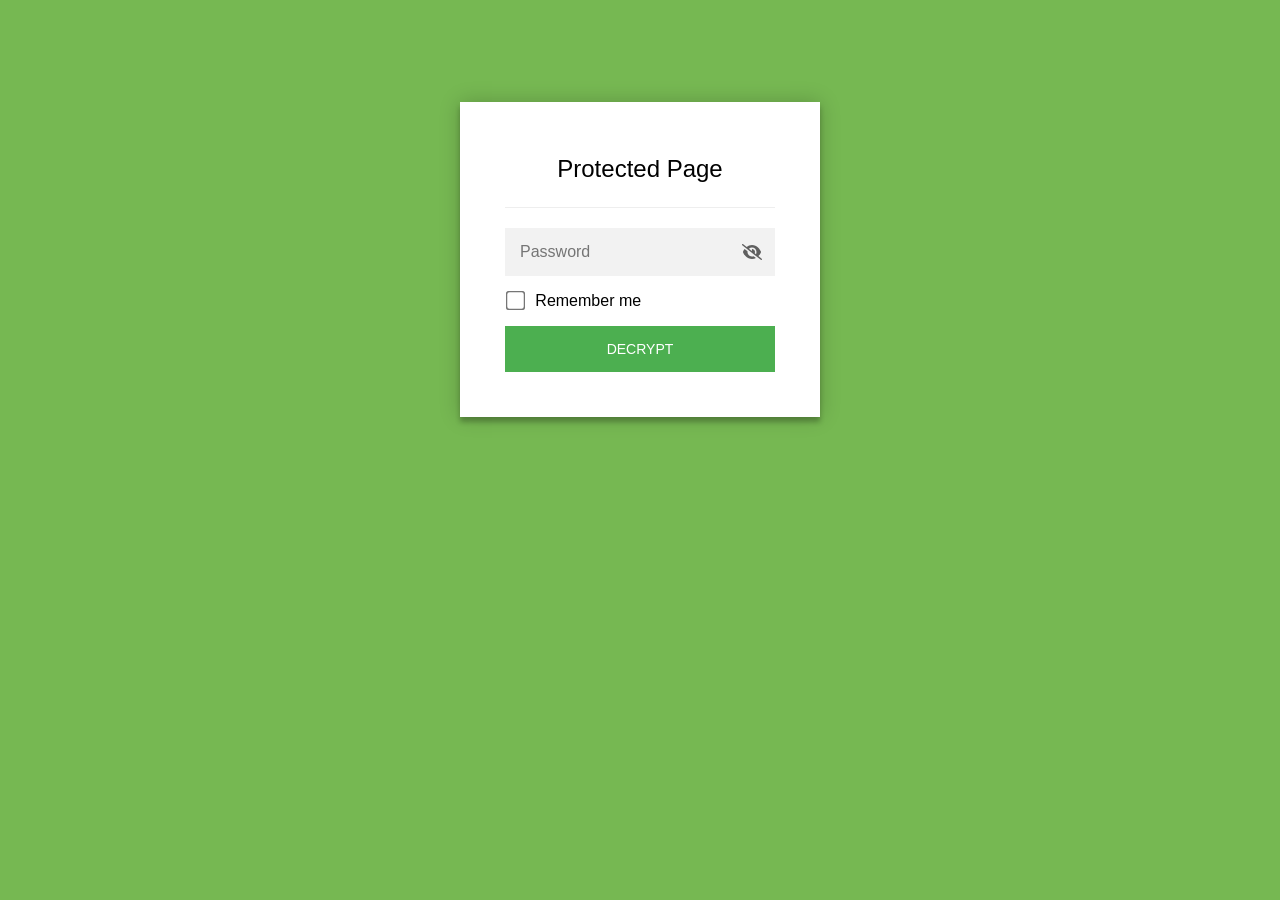
==== index.html @ beb05b7d "Encrypted AER intake dashboard preview (StatiCrypt) Co-Authored-By: Claude Opus 4.8 <noreply@anthrop" ====
<!DOCTYPE html>
<html class="staticrypt-html">
    <head>
        <meta charset="utf-8" />
        <title>Protected Page</title>
        <meta name="viewport" content="width=device-width, initial-scale=1" />

        <!-- do not cache this page -->
        <meta http-equiv="cache-control" content="max-age=0" />
        <meta http-equiv="cache-control" content="no-cache" />
        <meta http-equiv="expires" content="0" />
        <meta http-equiv="expires" content="Tue, 01 Jan 1980 1:00:00 GMT" />
        <meta http-equiv="pragma" content="no-cache" />

        <style>
            .staticrypt-hr {
                margin-top: 20px;
                margin-bottom: 20px;
                border: 0;
                border-top: 1px solid #eee;
            }

            .staticrypt-page {
                width: 360px;
                padding: 8% 0 0;
                margin: auto;
                box-sizing: border-box;
            }

            .staticrypt-form {
                position: relative;
                z-index: 1;
                background: #ffffff;
                max-width: 360px;
                margin: 0 auto 100px;
                padding: 45px;
                text-align: center;
                box-shadow: 0 0 20px 0 rgba(0, 0, 0, 0.2), 0 5px 5px 0 rgba(0, 0, 0, 0.24);
            }

            .staticrypt-form input[type="password"],
            input[type="text"] {
                background: inherit;
                border: 0;
                box-sizing: border-box; /* This ensures padding is included in the total width */
                font-size: 14px;
                outline: 0;
                padding: 15px 30px 15px 15px; /* Adjust the padding to ensure there is space for the icon */
                width: 100%;
            }

            .staticrypt-password-container {
                position: relative;
                outline: 0;
                background: #f2f2f2;
                width: 100%;
                border: 0;
                margin: 0 0 15px;
                box-sizing: border-box;
            }

            .staticrypt-toggle-password-visibility {
                cursor: pointer;
                height: 20px;
                opacity: 60%;
                padding: 13px;
                position: absolute;
                right: 0;
                top: 50%;
                transform: translateY(-50%);
                width: 20px;
            }

            .staticrypt-form .staticrypt-decrypt-button {
                text-transform: uppercase;
                outline: 0;
                background: #4CAF50;
                width: 100%;
                border: 0;
                padding: 15px;
                color: #ffffff;
                font-size: 14px;
                cursor: pointer;
            }

            .staticrypt-form .staticrypt-decrypt-button:hover,
            .staticrypt-form .staticrypt-decrypt-button:active,
            .staticrypt-form .staticrypt-decrypt-button:focus {
                background: #4CAF50;
                filter: brightness(92%);
            }

            .staticrypt-html {
                height: 100%;
            }

            .staticrypt-body {
                height: 100%;
                margin: 0;
            }

            .staticrypt-content {
                height: 100%;
                margin-bottom: 1em;
                background: #76B852;
                font-family: "Arial", sans-serif;
                -webkit-font-smoothing: antialiased;
                -moz-osx-font-smoothing: grayscale;
            }

            .staticrypt-instructions {
                margin-top: -1em;
                margin-bottom: 1em;
            }

            .staticrypt-title {
                font-size: 1.5em;
            }

            label.staticrypt-remember {
                display: flex;
                align-items: center;
                margin-bottom: 1em;
            }

            .staticrypt-remember input[type="checkbox"] {
                transform: scale(1.5);
                margin-right: 1em;
            }

            .hidden {
                display: none !important;
            }

            .staticrypt-spinner-container {
                height: 100%;
                display: flex;
                align-items: center;
                justify-content: center;
            }

            .staticrypt-spinner {
                display: inline-block;
                width: 2rem;
                height: 2rem;
                vertical-align: text-bottom;
                border: 0.25em solid gray;
                border-right-color: transparent;
                border-radius: 50%;
                -webkit-animation: spinner-border 0.75s linear infinite;
                animation: spinner-border 0.75s linear infinite;
                animation-duration: 0.75s;
                animation-timing-function: linear;
                animation-delay: 0s;
                animation-iteration-count: infinite;
                animation-direction: normal;
                animation-fill-mode: none;
                animation-play-state: running;
                animation-name: spinner-border;
            }

            @keyframes spinner-border {
                100% {
                    transform: rotate(360deg);
                }
            }

            @media screen and (-webkit-min-device-pixel-ratio: 0) {
                .staticrypt-form input[type="password"],
                input[type="text"] {
                    font-size: 16px;
                }
            }
        </style>
    </head>

    <body class="staticrypt-body">
        <div id="staticrypt_loading" class="staticrypt-spinner-container">
            <div class="staticrypt-spinner"></div>
        </div>

        <div id="staticrypt_content" class="staticrypt-content hidden">
            <div class="staticrypt-page">
                <div class="staticrypt-form">
                    <div class="staticrypt-instructions">
                        <p class="staticrypt-title">Protected Page</p>
                        <p></p>
                    </div>

                    <hr class="staticrypt-hr" />

                    <form id="staticrypt-form" action="#" method="post">
                        <div class="staticrypt-password-container">
                            <input
                                id="staticrypt-password"
                                type="password"
                                name="password"
                                placeholder="Password"
                                autofocus
                            />

                            <img
                                class="staticrypt-toggle-password-visibility"
                                alt="Show password"
                                title="Show password"
                                src="[data-uri]"
                            />
                        </div>

                        <label id="staticrypt-remember-label" class="staticrypt-remember hidden">
                            <input id="staticrypt-remember" type="checkbox" name="remember" />
                            Remember me
                        </label>

                        <input type="submit" class="staticrypt-decrypt-button" value="DECRYPT" />
                    </form>
                </div>
            </div>
        </div>

        <script>
            // these variables will be filled when generating the file - the template format is 'variable_name'
            const staticryptInitiator = ((function(){
  const exports = {};
  const cryptoEngine = ((function(){
  const exports = {};
  const { subtle } = crypto;

const IV_BITS = 16 * 8;
const HEX_BITS = 4;
const ENCRYPTION_ALGO = "AES-CBC";

/**
 * Translates between utf8 encoded hexadecimal strings
 * and Uint8Array bytes.
 */
const HexEncoder = {
    /**
     * hex string -> bytes
     * @param {string} hexString
     * @returns {Uint8Array}
     */
    parse: function (hexString) {
        if (hexString.length % 2 !== 0) throw "Invalid hexString";
        const arrayBuffer = new Uint8Array(hexString.length / 2);

        for (let i = 0; i < hexString.length; i += 2) {
            const byteValue = parseInt(hexString.substring(i, i + 2), 16);
            if (isNaN(byteValue)) {
                throw "Invalid hexString";
            }
            arrayBuffer[i / 2] = byteValue;
        }
        return arrayBuffer;
    },

    /**
     * bytes -> hex string
     * @param {Uint8Array} bytes
     * @returns {string}
     */
    stringify: function (bytes) {
        const hexBytes = [];

        for (let i = 0; i < bytes.length; ++i) {
            let byteString = bytes[i].toString(16);
            if (byteString.length < 2) {
                byteString = "0" + byteString;
            }
            hexBytes.push(byteString);
        }
        return hexBytes.join("");
    },
};

/**
 * Translates between utf8 strings and Uint8Array bytes.
 */
const UTF8Encoder = {
    parse: function (str) {
        return new TextEncoder().encode(str);
    },

    stringify: function (bytes) {
        return new TextDecoder().decode(bytes);
    },
};

/**
 * Salt and encrypt a msg with a password.
 */
async function encrypt(msg, hashedPassword) {
    // Must be 16 bytes, unpredictable, and preferably cryptographically random. However, it need not be secret.
    // https://developer.mozilla.org/en-US/docs/Web/API/SubtleCrypto/encrypt#parameters
    const iv = crypto.getRandomValues(new Uint8Array(IV_BITS / 8));

    const key = await subtle.importKey("raw", HexEncoder.parse(hashedPassword), ENCRYPTION_ALGO, false, ["encrypt"]);

    const encrypted = await subtle.encrypt(
        {
            name: ENCRYPTION_ALGO,
            iv: iv,
        },
        key,
        UTF8Encoder.parse(msg)
    );

    // iv will be 32 hex characters, we prepend it to the ciphertext for use in decryption
    return HexEncoder.stringify(iv) + HexEncoder.stringify(new Uint8Array(encrypted));
}
exports.encrypt = encrypt;

/**
 * Decrypt a salted msg using a password.
 *
 * @param {string} encryptedMsg
 * @param {string} hashedPassword
 * @returns {Promise<string>}
 */
async function decrypt(encryptedMsg, hashedPassword) {
    const ivLength = IV_BITS / HEX_BITS;
    const iv = HexEncoder.parse(encryptedMsg.substring(0, ivLength));
    const encrypted = encryptedMsg.substring(ivLength);

    const key = await subtle.importKey("raw", HexEncoder.parse(hashedPassword), ENCRYPTION_ALGO, false, ["decrypt"]);

    const outBuffer = await subtle.decrypt(
        {
            name: ENCRYPTION_ALGO,
            iv: iv,
        },
        key,
        HexEncoder.parse(encrypted)
    );

    return UTF8Encoder.stringify(new Uint8Array(outBuffer));
}
exports.decrypt = decrypt;

/**
 * Salt and hash the password so it can be stored in localStorage without opening a password reuse vulnerability.
 *
 * @param {string} password
 * @param {string} salt
 * @returns {Promise<string>}
 */
async function hashPassword(password, salt) {
    // we hash the password in multiple steps, each adding more iterations. This is because we used to allow less
    // iterations, so for backward compatibility reasons, we need to support going from that to more iterations.
    let hashedPassword = await hashLegacyRound(password, salt);

    hashedPassword = await hashSecondRound(hashedPassword, salt);

    return hashThirdRound(hashedPassword, salt);
}
exports.hashPassword = hashPassword;

/**
 * This hashes the password with 1k iterations. This is a low number, we need this function to support backwards
 * compatibility.
 *
 * @param {string} password
 * @param {string} salt
 * @returns {Promise<string>}
 */
function hashLegacyRound(password, salt) {
    return pbkdf2(password, salt, 1000, "SHA-1");
}
exports.hashLegacyRound = hashLegacyRound;

/**
 * Add a second round of iterations. This is because we used to use 1k, so for backwards compatibility with
 * remember-me/autodecrypt links, we need to support going from that to more iterations.
 *
 * @param hashedPassword
 * @param salt
 * @returns {Promise<string>}
 */
function hashSecondRound(hashedPassword, salt) {
    return pbkdf2(hashedPassword, salt, 14000, "SHA-256");
}
exports.hashSecondRound = hashSecondRound;

/**
 * Add a third round of iterations to bring total number to 600k. This is because we used to use 1k, then 15k, so for
 * backwards compatibility with remember-me/autodecrypt links, we need to support going from that to more iterations.
 *
 * @param hashedPassword
 * @param salt
 * @returns {Promise<string>}
 */
function hashThirdRound(hashedPassword, salt) {
    return pbkdf2(hashedPassword, salt, 585000, "SHA-256");
}
exports.hashThirdRound = hashThirdRound;

/**
 * Salt and hash the password so it can be stored in localStorage without opening a password reuse vulnerability.
 *
 * @param {string} password
 * @param {string} salt
 * @param {int} iterations
 * @param {string} hashAlgorithm
 * @returns {Promise<string>}
 */
async function pbkdf2(password, salt, iterations, hashAlgorithm) {
    const key = await subtle.importKey("raw", UTF8Encoder.parse(password), "PBKDF2", false, ["deriveBits"]);

    const keyBytes = await subtle.deriveBits(
        {
            name: "PBKDF2",
            hash: hashAlgorithm,
            iterations,
            salt: UTF8Encoder.parse(salt),
        },
        key,
        256
    );

    return HexEncoder.stringify(new Uint8Array(keyBytes));
}

function generateRandomSalt() {
    const bytes = crypto.getRandomValues(new Uint8Array(128 / 8));

    return HexEncoder.stringify(new Uint8Array(bytes));
}
exports.generateRandomSalt = generateRandomSalt;

async function signMessage(hashedPassword, message) {
    const key = await subtle.importKey(
        "raw",
        HexEncoder.parse(hashedPassword),
        {
            name: "HMAC",
            hash: "SHA-256",
        },
        false,
        ["sign"]
    );
    const signature = await subtle.sign("HMAC", key, UTF8Encoder.parse(message));

    return HexEncoder.stringify(new Uint8Array(signature));
}
exports.signMessage = signMessage;

function getRandomAlphanum() {
    const possibleCharacters = "abcdefghijklmnopqrstuvwxyzABCDEFGHIJKLMNOPQRSTUVWXYZ0123456789";

    let byteArray;
    let parsedInt;

    // Keep generating new random bytes until we get a value that falls
    // within a range that can be evenly divided by possibleCharacters.length
    do {
        byteArray = crypto.getRandomValues(new Uint8Array(1));
        // extract the lowest byte to get an int from 0 to 255 (probably unnecessary, since we're only generating 1 byte)
        parsedInt = byteArray[0] & 0xff;
    } while (parsedInt >= 256 - (256 % possibleCharacters.length));

    // Take the modulo of the parsed integer to get a random number between 0 and totalLength - 1
    const randomIndex = parsedInt % possibleCharacters.length;

    return possibleCharacters[randomIndex];
}

/**
 * Generate a random string of a given length.
 *
 * @param {int} length
 * @returns {string}
 */
function generateRandomString(length) {
    let randomString = "";

    for (let i = 0; i < length; i++) {
        randomString += getRandomAlphanum();
    }

    return randomString;
}
exports.generateRandomString = generateRandomString;

  return exports;
})());
const codec = ((function(){
  const exports = {};
  /**
 * Initialize the codec with the provided cryptoEngine - this return functions to encode and decode messages.
 *
 * @param cryptoEngine - the engine to use for encryption / decryption
 */
function init(cryptoEngine) {
    const exports = {};

    /**
     * Top-level function for encoding a message.
     * Includes password hashing, encryption, and signing.
     *
     * @param {string} msg
     * @param {string} password
     * @param {string} salt
     *
     * @returns {string} The encoded text
     */
    async function encode(msg, password, salt) {
        const hashedPassword = await cryptoEngine.hashPassword(password, salt);

        const encrypted = await cryptoEngine.encrypt(msg, hashedPassword);

        // we use the hashed password in the HMAC because this is effectively what will be used a password (so we can store
        // it in localStorage safely, we don't use the clear text password)
        const hmac = await cryptoEngine.signMessage(hashedPassword, encrypted);

        return hmac + encrypted;
    }
    exports.encode = encode;

    /**
     * Encode using a password that has already been hashed. This is useful to encode multiple messages in a row, that way
     * we don't need to hash the password multiple times.
     *
     * @param {string} msg
     * @param {string} hashedPassword
     *
     * @returns {string} The encoded text
     */
    async function encodeWithHashedPassword(msg, hashedPassword) {
        const encrypted = await cryptoEngine.encrypt(msg, hashedPassword);

        // we use the hashed password in the HMAC because this is effectively what will be used a password (so we can store
        // it in localStorage safely, we don't use the clear text password)
        const hmac = await cryptoEngine.signMessage(hashedPassword, encrypted);

        return hmac + encrypted;
    }
    exports.encodeWithHashedPassword = encodeWithHashedPassword;

    /**
     * Top-level function for decoding a message.
     * Includes signature check and decryption.
     *
     * @param {string} signedMsg
     * @param {string} hashedPassword
     * @param {string} salt
     * @param {int} backwardCompatibleAttempt
     * @param {string} originalPassword
     *
     * @returns {Object} {success: true, decoded: string} | {success: false, message: string}
     */
    async function decode(signedMsg, hashedPassword, salt, backwardCompatibleAttempt = 0, originalPassword = "") {
        const encryptedHMAC = signedMsg.substring(0, 64);
        const encryptedMsg = signedMsg.substring(64);
        const decryptedHMAC = await cryptoEngine.signMessage(hashedPassword, encryptedMsg);

        if (decryptedHMAC !== encryptedHMAC) {
            // we have been raising the number of iterations in the hashing algorithm multiple times, so to support the old
            // remember-me/autodecrypt links we need to try bringing the old hashes up to speed.
            originalPassword = originalPassword || hashedPassword;
            if (backwardCompatibleAttempt === 0) {
                const updatedHashedPassword = await cryptoEngine.hashThirdRound(originalPassword, salt);

                return decode(signedMsg, updatedHashedPassword, salt, backwardCompatibleAttempt + 1, originalPassword);
            }
            if (backwardCompatibleAttempt === 1) {
                let updatedHashedPassword = await cryptoEngine.hashSecondRound(originalPassword, salt);
                updatedHashedPassword = await cryptoEngine.hashThirdRound(updatedHashedPassword, salt);

                return decode(signedMsg, updatedHashedPassword, salt, backwardCompatibleAttempt + 1, originalPassword);
            }

            return { success: false, message: "Signature mismatch" };
        }

        return {
            success: true,
            decoded: await cryptoEngine.decrypt(encryptedMsg, hashedPassword),
        };
    }
    exports.decode = decode;

    return exports;
}
exports.init = init;

  return exports;
})());
const decode = codec.init(cryptoEngine).decode;

/**
 * Initialize the staticrypt module, that exposes functions callbable by the password_template.
 *
 * @param {{
 *  staticryptEncryptedMsgUniqueVariableName: string,
 *  isRememberEnabled: boolean,
 *  rememberDurationInDays: number,
 *  staticryptSaltUniqueVariableName: string,
 * }} staticryptConfig - object of data that is stored on the password_template at encryption time.
 *
 * @param {{
 *  rememberExpirationKey: string,
 *  rememberPassphraseKey: string,
 *  replaceHtmlCallback: function,
 *  clearLocalStorageCallback: function,
 * }} templateConfig - object of data that can be configured by a custom password_template.
 */
function init(staticryptConfig, templateConfig) {
    const exports = {};

    /**
     * Decrypt our encrypted page, replace the whole HTML.
     *
     * @param {string} hashedPassword
     * @returns {Promise<boolean>}
     */
    async function decryptAndReplaceHtml(hashedPassword) {
        const { staticryptEncryptedMsgUniqueVariableName, staticryptSaltUniqueVariableName } = staticryptConfig;
        const { replaceHtmlCallback } = templateConfig;

        const result = await decode(
            staticryptEncryptedMsgUniqueVariableName,
            hashedPassword,
            staticryptSaltUniqueVariableName
        );
        if (!result.success) {
            return false;
        }
        const plainHTML = result.decoded;

        // if the user configured a callback call it, otherwise just replace the whole HTML
        if (typeof replaceHtmlCallback === "function") {
            replaceHtmlCallback(plainHTML);
        } else {
            document.write(plainHTML);
            document.close();
        }

        return true;
    }

    /**
     * Attempt to decrypt the page and replace the whole HTML.
     *
     * @param {string} password
     * @param {boolean} isRememberChecked
     *
     * @returns {Promise<{isSuccessful: boolean, hashedPassword?: string}>} - we return an object, so that if we want to
     *   expose more information in the future we can do it without breaking the password_template
     */
    async function handleDecryptionOfPage(password, isRememberChecked) {
        const { staticryptSaltUniqueVariableName } = staticryptConfig;

        // decrypt and replace the whole page
        const hashedPassword = await cryptoEngine.hashPassword(password, staticryptSaltUniqueVariableName);
        return handleDecryptionOfPageFromHash(hashedPassword, isRememberChecked);
    }
    exports.handleDecryptionOfPage = handleDecryptionOfPage;

    async function handleDecryptionOfPageFromHash(hashedPassword, isRememberChecked) {
        const { isRememberEnabled, rememberDurationInDays } = staticryptConfig;
        const { rememberExpirationKey, rememberPassphraseKey } = templateConfig;

        const isDecryptionSuccessful = await decryptAndReplaceHtml(hashedPassword);

        if (!isDecryptionSuccessful) {
            return {
                isSuccessful: false,
                hashedPassword,
            };
        }

        // remember the hashedPassword and set its expiration if necessary
        if (isRememberEnabled && isRememberChecked) {
            window.localStorage.setItem(rememberPassphraseKey, hashedPassword);

            // set the expiration if the duration isn't 0 (meaning no expiration)
            if (rememberDurationInDays > 0) {
                window.localStorage.setItem(
                    rememberExpirationKey,
                    (new Date().getTime() + rememberDurationInDays * 24 * 60 * 60 * 1000).toString()
                );
            }
        }

        return {
            isSuccessful: true,
            hashedPassword,
        };
    }
    exports.handleDecryptionOfPageFromHash = handleDecryptionOfPageFromHash;

    /**
     * Clear localstorage from staticrypt related values
     */
    function clearLocalStorage() {
        const { clearLocalStorageCallback, rememberExpirationKey, rememberPassphraseKey } = templateConfig;

        if (typeof clearLocalStorageCallback === "function") {
            clearLocalStorageCallback();
        } else {
            localStorage.removeItem(rememberPassphraseKey);
            localStorage.removeItem(rememberExpirationKey);
        }
    }

    async function handleDecryptOnLoad() {
        let isSuccessful = await decryptOnLoadFromUrl();

        if (!isSuccessful) {
            isSuccessful = await decryptOnLoadFromRememberMe();
        }

        return { isSuccessful };
    }
    exports.handleDecryptOnLoad = handleDecryptOnLoad;

    /**
     * Clear storage if we are logging out
     *
     * @returns {boolean} - whether we logged out
     */
    function logoutIfNeeded() {
        const logoutKey = "staticrypt_logout";

        // handle logout through query param
        const queryParams = new URLSearchParams(window.location.search);
        if (queryParams.has(logoutKey)) {
            clearLocalStorage();
            return true;
        }

        // handle logout through URL fragment
        const hash = window.location.hash.substring(1);
        if (hash.includes(logoutKey)) {
            clearLocalStorage();
            return true;
        }

        return false;
    }

    /**
     * To be called on load: check if we want to try to decrypt and replace the HTML with the decrypted content, and
     * try to do it if needed.
     *
     * @returns {Promise<boolean>} true if we derypted and replaced the whole page, false otherwise
     */
    async function decryptOnLoadFromRememberMe() {
        const { rememberDurationInDays } = staticryptConfig;
        const { rememberExpirationKey, rememberPassphraseKey } = templateConfig;

        // if we are login out, terminate
        if (logoutIfNeeded()) {
            return false;
        }

        // if there is expiration configured, check if we're not beyond the expiration
        if (rememberDurationInDays && rememberDurationInDays > 0) {
            const expiration = localStorage.getItem(rememberExpirationKey),
                isExpired = expiration && new Date().getTime() > parseInt(expiration);

            if (isExpired) {
                clearLocalStorage();
                return false;
            }
        }

        const hashedPassword = localStorage.getItem(rememberPassphraseKey);

        if (hashedPassword) {
            // try to decrypt
            const isDecryptionSuccessful = await decryptAndReplaceHtml(hashedPassword);

            // if the decryption is unsuccessful the password might be wrong - silently clear the saved data and let
            // the user fill the password form again
            if (!isDecryptionSuccessful) {
                clearLocalStorage();
                return false;
            }

            return true;
        }

        return false;
    }

    async function decryptOnLoadFromUrl() {
        const passwordKey = "staticrypt_pwd";
        const rememberMeKey = "remember_me";

        // try to get the password from the query param (for backward compatibility - we now want to avoid this method,
        // since it sends the hashed password to the server which isn't needed)
        const queryParams = new URLSearchParams(window.location.search);
        const hashedPasswordQuery = queryParams.get(passwordKey);
        const rememberMeQuery = queryParams.get(rememberMeKey);

        const urlFragment = window.location.hash.substring(1);
        // get the password from the url fragment
        const hashedPasswordRegexMatch = urlFragment.match(new RegExp(passwordKey + "=([^&]*)"));
        const hashedPasswordFragment = hashedPasswordRegexMatch ? hashedPasswordRegexMatch[1] : null;
        const rememberMeFragment = urlFragment.includes(rememberMeKey);

        const hashedPassword = hashedPasswordFragment || hashedPasswordQuery;
        const rememberMe = rememberMeFragment || rememberMeQuery;

        if (hashedPassword) {
            return handleDecryptionOfPageFromHash(hashedPassword, rememberMe);
        }

        return false;
    }

    return exports;
}
exports.init = init;

  return exports;
})());
            const templateError = "Bad password!",
                templateToggleAltShow = "Show password",
                templateToggleAltHide = "Hide password",
                isRememberEnabled = true,
                staticryptConfig = {"staticryptEncryptedMsgUniqueVariableName":"[base64]","isRememberEnabled":true,"rememberDurationInDays":0,"staticryptSaltUniqueVariableName":"46ec1fbeb0b0db50bd274a15c61668dc"};

            // you can edit these values to customize some of the behavior of StatiCrypt
            const templateConfig = {
                rememberExpirationKey: "staticrypt_expiration",
                rememberPassphraseKey: "staticrypt_passphrase",
                replaceHtmlCallback: null,
                clearLocalStorageCallback: null,
            };

            // init the staticrypt engine
            const staticrypt = staticryptInitiator.init(staticryptConfig, templateConfig);

            // try to automatically decrypt on load if there is a saved password
            window.onload = async function () {
                const { isSuccessful } = await staticrypt.handleDecryptOnLoad();

                // if we didn't decrypt anything on load, show the password prompt. Otherwise the content has already been
                // replaced, no need to do anything
                if (!isSuccessful) {
                    // hide loading screen
                    document.getElementById("staticrypt_loading").classList.add("hidden");
                    document.getElementById("staticrypt_content").classList.remove("hidden");
                    document.getElementById("staticrypt-password").focus();

                    // show the remember me checkbox
                    if (isRememberEnabled) {
                        document.getElementById("staticrypt-remember-label").classList.remove("hidden");
                    }
                }
            };

            // toggle password visibility
            const toggleIcon = document.querySelector(".staticrypt-toggle-password-visibility");
            // these two icons are coming from FontAwesome
            const imgSrcEyeClosed =
                "[data-uri]";
            const imgSrcEyeOpened =
                "[data-uri]";
            toggleIcon.addEventListener("click", function () {
                const passwordInput = document.getElementById("staticrypt-password");
                if (passwordInput.type === "password") {
                    passwordInput.type = "text";
                    toggleIcon.src = imgSrcEyeOpened;
                    toggleIcon.alt = templateToggleAltHide;
                    toggleIcon.title = templateToggleAltHide;
                } else {
                    passwordInput.type = "password";
                    toggleIcon.src = imgSrcEyeClosed;
                    toggleIcon.alt = templateToggleAltShow;
                    toggleIcon.title = templateToggleAltShow;
                }
            });

            // handle password form submission
            document.getElementById("staticrypt-form").addEventListener("submit", async function (e) {
                e.preventDefault();

                const password = document.getElementById("staticrypt-password").value,
                    isRememberChecked = document.getElementById("staticrypt-remember").checked;

                const { isSuccessful } = await staticrypt.handleDecryptionOfPage(password, isRememberChecked);

                if (!isSuccessful) {
                    alert(templateError);
                }
            });
        </script>
    </body>
</html>
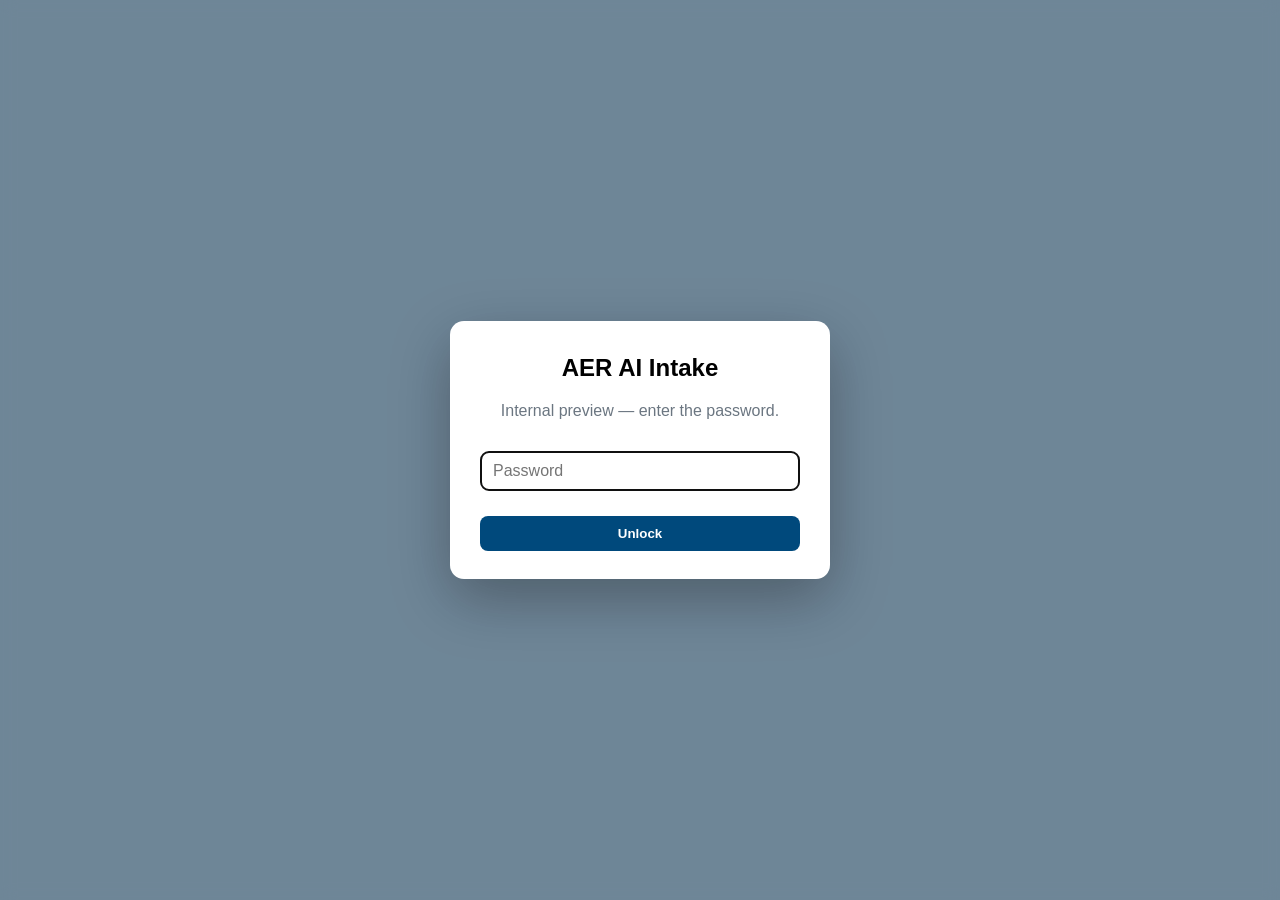
==== commit edd166c2: "Replace gate with verified AES (Web Crypto) encryption — password works Round-trip self-verified (Py" ====
--- a/index.html
+++ b/index.html
@@ -1,892 +1,38 @@
-<!DOCTYPE html>
-<html class="staticrypt-html">
-    <head>
-        <meta charset="utf-8" />
-        <title>Protected Page</title>
-        <meta name="viewport" content="width=device-width, initial-scale=1" />
-
-        <!-- do not cache this page -->
-        <meta http-equiv="cache-control" content="max-age=0" />
-        <meta http-equiv="cache-control" content="no-cache" />
-        <meta http-equiv="expires" content="0" />
-        <meta http-equiv="expires" content="Tue, 01 Jan 1980 1:00:00 GMT" />
-        <meta http-equiv="pragma" content="no-cache" />
-
-        <style>
-            .staticrypt-hr {
-                margin-top: 20px;
-                margin-bottom: 20px;
-                border: 0;
-                border-top: 1px solid #eee;
-            }
-
-            .staticrypt-page {
-                width: 360px;
-                padding: 8% 0 0;
-                margin: auto;
-                box-sizing: border-box;
-            }
-
-            .staticrypt-form {
-                position: relative;
-                z-index: 1;
-                background: #ffffff;
-                max-width: 360px;
-                margin: 0 auto 100px;
-                padding: 45px;
-                text-align: center;
-                box-shadow: 0 0 20px 0 rgba(0, 0, 0, 0.2), 0 5px 5px 0 rgba(0, 0, 0, 0.24);
-            }
-
-            .staticrypt-form input[type="password"],
-            input[type="text"] {
-                background: inherit;
-                border: 0;
-                box-sizing: border-box; /* This ensures padding is included in the total width */
-                font-size: 14px;
-                outline: 0;
-                padding: 15px 30px 15px 15px; /* Adjust the padding to ensure there is space for the icon */
-                width: 100%;
-            }
-
-            .staticrypt-password-container {
-                position: relative;
-                outline: 0;
-                background: #f2f2f2;
-                width: 100%;
-                border: 0;
-                margin: 0 0 15px;
-                box-sizing: border-box;
-            }
-
-            .staticrypt-toggle-password-visibility {
-                cursor: pointer;
-                height: 20px;
-                opacity: 60%;
-                padding: 13px;
-                position: absolute;
-                right: 0;
-                top: 50%;
-                transform: translateY(-50%);
-                width: 20px;
-            }
-
-            .staticrypt-form .staticrypt-decrypt-button {
-                text-transform: uppercase;
-                outline: 0;
-                background: #4CAF50;
-                width: 100%;
-                border: 0;
-                padding: 15px;
-                color: #ffffff;
-                font-size: 14px;
-                cursor: pointer;
-            }
-
-            .staticrypt-form .staticrypt-decrypt-button:hover,
-            .staticrypt-form .staticrypt-decrypt-button:active,
-            .staticrypt-form .staticrypt-decrypt-button:focus {
-                background: #4CAF50;
-                filter: brightness(92%);
-            }
-
-            .staticrypt-html {
-                height: 100%;
-            }
-
-            .staticrypt-body {
-                height: 100%;
-                margin: 0;
-            }
-
-            .staticrypt-content {
-                height: 100%;
-                margin-bottom: 1em;
-                background: #76B852;
-                font-family: "Arial", sans-serif;
-                -webkit-font-smoothing: antialiased;
-                -moz-osx-font-smoothing: grayscale;
-            }
-
-            .staticrypt-instructions {
-                margin-top: -1em;
-                margin-bottom: 1em;
-            }
-
-            .staticrypt-title {
-                font-size: 1.5em;
-            }
-
-            label.staticrypt-remember {
-                display: flex;
-                align-items: center;
-                margin-bottom: 1em;
-            }
-
-            .staticrypt-remember input[type="checkbox"] {
-                transform: scale(1.5);
-                margin-right: 1em;
-            }
-
-            .hidden {
-                display: none !important;
-            }
-
-            .staticrypt-spinner-container {
-                height: 100%;
-                display: flex;
-                align-items: center;
-                justify-content: center;
-            }
-
-            .staticrypt-spinner {
-                display: inline-block;
-                width: 2rem;
-                height: 2rem;
-                vertical-align: text-bottom;
-                border: 0.25em solid gray;
-                border-right-color: transparent;
-                border-radius: 50%;
-                -webkit-animation: spinner-border 0.75s linear infinite;
-                animation: spinner-border 0.75s linear infinite;
-                animation-duration: 0.75s;
-                animation-timing-function: linear;
-                animation-delay: 0s;
-                animation-iteration-count: infinite;
-                animation-direction: normal;
-                animation-fill-mode: none;
-                animation-play-state: running;
-                animation-name: spinner-border;
-            }
-
-            @keyframes spinner-border {
-                100% {
-                    transform: rotate(360deg);
-                }
-            }
-
-            @media screen and (-webkit-min-device-pixel-ratio: 0) {
-                .staticrypt-form input[type="password"],
-                input[type="text"] {
-                    font-size: 16px;
-                }
-            }
-        </style>
-    </head>
-
-    <body class="staticrypt-body">
-        <div id="staticrypt_loading" class="staticrypt-spinner-container">
-            <div class="staticrypt-spinner"></div>
-        </div>
-
-        <div id="staticrypt_content" class="staticrypt-content hidden">
-            <div class="staticrypt-page">
-                <div class="staticrypt-form">
-                    <div class="staticrypt-instructions">
-                        <p class="staticrypt-title">Protected Page</p>
-                        <p></p>
-                    </div>
-
-                    <hr class="staticrypt-hr" />
-
-                    <form id="staticrypt-form" action="#" method="post">
-                        <div class="staticrypt-password-container">
-                            <input
-                                id="staticrypt-password"
-                                type="password"
-                                name="password"
-                                placeholder="Password"
-                                autofocus
-                            />
-
-                            <img
-                                class="staticrypt-toggle-password-visibility"
-                                alt="Show password"
-                                title="Show password"
-                                src="[data-uri]"
-                            />
-                        </div>
-
-                        <label id="staticrypt-remember-label" class="staticrypt-remember hidden">
-                            <input id="staticrypt-remember" type="checkbox" name="remember" />
-                            Remember me
-                        </label>
-
-                        <input type="submit" class="staticrypt-decrypt-button" value="DECRYPT" />
-                    </form>
-                </div>
-            </div>
-        </div>
-
-        <script>
-            // these variables will be filled when generating the file - the template format is 'variable_name'
-            const staticryptInitiator = ((function(){
-  const exports = {};
-  const cryptoEngine = ((function(){
-  const exports = {};
-  const { subtle } = crypto;
-
-const IV_BITS = 16 * 8;
-const HEX_BITS = 4;
-const ENCRYPTION_ALGO = "AES-CBC";
-
-/**
- * Translates between utf8 encoded hexadecimal strings
- * and Uint8Array bytes.
- */
-const HexEncoder = {
-    /**
-     * hex string -> bytes
-     * @param {string} hexString
-     * @returns {Uint8Array}
-     */
-    parse: function (hexString) {
-        if (hexString.length % 2 !== 0) throw "Invalid hexString";
-        const arrayBuffer = new Uint8Array(hexString.length / 2);
-
-        for (let i = 0; i < hexString.length; i += 2) {
-            const byteValue = parseInt(hexString.substring(i, i + 2), 16);
-            if (isNaN(byteValue)) {
-                throw "Invalid hexString";
-            }
-            arrayBuffer[i / 2] = byteValue;
-        }
-        return arrayBuffer;
-    },
-
-    /**
-     * bytes -> hex string
-     * @param {Uint8Array} bytes
-     * @returns {string}
-     */
-    stringify: function (bytes) {
-        const hexBytes = [];
-
-        for (let i = 0; i < bytes.length; ++i) {
-            let byteString = bytes[i].toString(16);
-            if (byteString.length < 2) {
-                byteString = "0" + byteString;
-            }
-            hexBytes.push(byteString);
-        }
-        return hexBytes.join("");
-    },
-};
-
-/**
- * Translates between utf8 strings and Uint8Array bytes.
- */
-const UTF8Encoder = {
-    parse: function (str) {
-        return new TextEncoder().encode(str);
-    },
-
-    stringify: function (bytes) {
-        return new TextDecoder().decode(bytes);
-    },
-};
-
-/**
- * Salt and encrypt a msg with a password.
- */
-async function encrypt(msg, hashedPassword) {
-    // Must be 16 bytes, unpredictable, and preferably cryptographically random. However, it need not be secret.
-    // https://developer.mozilla.org/en-US/docs/Web/API/SubtleCrypto/encrypt#parameters
-    const iv = crypto.getRandomValues(new Uint8Array(IV_BITS / 8));
-
-    const key = await subtle.importKey("raw", HexEncoder.parse(hashedPassword), ENCRYPTION_ALGO, false, ["encrypt"]);
-
-    const encrypted = await subtle.encrypt(
-        {
-            name: ENCRYPTION_ALGO,
-            iv: iv,
-        },
-        key,
-        UTF8Encoder.parse(msg)
-    );
-
-    // iv will be 32 hex characters, we prepend it to the ciphertext for use in decryption
-    return HexEncoder.stringify(iv) + HexEncoder.stringify(new Uint8Array(encrypted));
+<!doctype html>
+<html lang="en"><head><meta charset="utf-8">
+<meta name="viewport" content="width=device-width, initial-scale=1">
+<title>Protected Page</title>
+<link rel="stylesheet" href="aer-brand.css">
+<style>body{margin:0}</style></head>
+<body>
+<div id="aer-lock"><div class="box">
+  <h2>AER AI Intake</h2>
+  <p class="aer-muted">Internal preview &mdash; enter the password.</p>
+  <input id="pw" type="password" placeholder="Password" autocomplete="off" autofocus>
+  <div class="err" id="err"></div>
+  <button id="go">Unlock</button>
+</div></div>
+<script>
+const P = {"salt": "Gi11sZKoRnveeE0xS6p8Sw==", "iv": "GAzs9Yj0HSj5Q8Vt", "ct": "nzJ8oQ+xfG0OPbZJvrM9N1KYlBp1x0HxjCNEGpo4Alhm6pMwkyvKcGGl6Vu0FGWz3oUP7gt6bYNxmAnoo11Wq5ieW1rsjOA9Lk2N4DUFXlFeh3CDgyf7q/7sHT0F1xCl8vDXOuelhfqDnkXqqdoJ/FiE9CNRNyK8VjMtZbgFBvDJMBI9VNTud31bj/ABpnFMQMEl+cAOq4IQK67+A3+Jezv50NZ4hIFuH366/ajYvgYDMNrBGwWUGCGldZqCIxrIqCiUXWdS+tOATbNs61a3akNUAoVmWPyO7VyVv7WFnO+6teGQvJY/[base64]/[base64]/xzAOuRmljgYmC2b56OxkvdxmhXzlMs2eCtD6qKENS27x6uQWiRMUrRlfGdybrEW9ilqnaSOkz+gmW2WLaSdbLw/L5k7r6a/d0zhznJQawZowUpuLHxVsxjl3Zp/UEkclfU1wxFY6xOTTeinWiKJWiwR9wQVyfGEH5g7cUs9PAQKd+NmBKyV6StmXX2Ct4X5IcvdAtbIT4THbWBgEQhE+b5pTr/6Q7EQS3/U7WqdwhVF221q0RTLc5awDfvW3zyz4KNVQR2GCIU2FcOmZGOzT6/F9iD5jZwZayraWVWcjlmJOA85/hgNVQMpLR6Q1HAI7sFPripnxT0sIb71zWbPPu5IjXZ+6TgZYWDM1rR2kYnuR6rEokqF2lmy5bYueq3pgLCThycdNJKTyAG2PspwtxRA9WhR+9cE6cU2wIarKIUl8In5quzD7dinY1ssITc+hWiQOQUDRrmid+mRuyPa/iXYIo51Lm2ildXBCy3h2+HanjNfsAz4RymfHKJ21HzDa5y7ArAeSkloyQXijbpPhmoglOOz7gzpXTXJIGHt1D9DnesRsWecOXr9WJ4uPs5bJNa6JsVDHcyFrQBGuCHWiuNhfyzFqEXpqrKUwYL0Tqy8u/5JoV7F/[base64]/Eky5msXb8wDp78VvOGxWQGqQbPaTtnuMgWSk7irSTjpyxYClUKiLW0fcgiu25PTDllg/XRgKHA87OvBdsFzqQTxrQxQn5YmEy+Z4WlW5k4+vdd4Fwp8J28LodkD4OY2rX+sHeudzdy+04fOm5o+BWHrxne0byq/abNHeSFzbv4b748n+FHXXocjRE8cZ+xy5C9E831nNxhNshehFpGgDbM3gttB4Ojw+PzAC8WUYNIKoqnM3D+/OsZypWX8ypOWbtmgcBu3ac7tzvzrOJ4DcGTrKVdPk5RgQTSLtyIhlO2ik1aPBC5HH0WQ8prTl5TsDkjDkLYB4Y4yYd/eWMcNUwJqmFMQzh+QB81va+jlHEgAYu+Y3sn+tsHPq0ViRmBnCd55LNu66yq/G20g/mywzD30cGwNzAAoK6lJh9RxkDlsN5mNxWt+ZDdCDzs0WWhCPPSTbYfakFoea9MR6QVSBeExiII9OOq4LZtmXtXHDRRwBKfacqDI9wtbWDk4duvqs8UqnuTU7G3m5RVNxogaEjwf71n5ffAFRG/22Zq1mb2QmHH6/wc8LlpAyxIWfVk+h3yDrK4sXtiaJBFAEXPUk5p2ApYZPdxZKKOgdH7evBShDy44Glx8zns9xYzO0nOmQMifCC+B+LAV+fA2lLeO7UdI29Sz4B8naks+UqoVujKRB24F4qEA/5zme1X9YTGTHhla7bExXCaW0J1QX1xTQeOQmCCOxtRQPNVyYs1rK49EJylZHs17uLYPAyfQAh++aSlxlp09/HiDFO67YFDXuv+jggosPJcL21N1Lt+7WsghK1/S/fsPm0VnMZaqOdDxqiejodKh7R1zzDnYQJKOBMR8iS7tVaR1v2PJSy6jnH7xF3rZ3xxI23vXoVD3lCd/BDxip/dL5WrBCA+4tn//5JPn/iF3DCHJEHxHX7rJZDx0lFWb45wHlCPcPcZB0j3o3zg0zSnzDsuUlHWqSLRjmr3jWfns062dtZ214b+9eqhowQqB6DBhKdPmJ1MIElVn2Vd/jdzvfW8J9Sn2MIWMhJXG+foHuRH1rucRFaoDNbv7UnfWT+kggSNuIcK0Q3bld7hZ6b/f9R1tREjfbz3cviXqhP67SqdCrsIjIJfwmSc3kVN84QsfXOC+5IIBevm4ImI13FZlFNcb3xtiWK7nEEl4/2ib6Fx6wzHTyKcgqq7XC/Ty6jNOkRuZq/3Xdjq05pwOAL8samCOfHik4cY7SX7j0WDAMN2QtoAShL/97OyyCa9FXjPlJvofbnjIoeIebdypPv96WNCARLAhM89RoBcmwks2a4+jOLOuhallREUWBdXVXg620Esc0+PzeRktt8ItUtPuIhp6exYAqhpG5ledL5avDsxUeWHGfVv/W7+9ftR7dZ6J7u63v1l8YRyMArjQYYcTFy4m/YA6408SGpygL2J/0HrhSOQsXG89ULUefdkgqnEr8rMEZ8oXTz1DMKCEcUIw4/[base64]/VpEzfNoyfX/1IdcP/jxHQf8eUrnfVpS1Qu04qh+vXhXW8QCDKdNJ6ZSX3553ySOrFU9ANfTfwEITGh9XdXv/QLp7Am9dAAxfdXNzqGqq6sqp8Ef5IAqTXuU2Xhvp8fK8eVp/0BfptR3glpDFM6qh4nPpDw2RsTi7AX512FOQxiQhwlZSn1MIa1gmbduO1NptdYi1rnLhl0PoOrZOLtL/WBcfImFACZftvt4ytn/3gq9yg5SV0PjtNKDaGBYU1m1sdOlRSz45pxdaTHqNNdYRQv6MWoBjyN69t+hZqfUGgpeoHrSN8WaTQPe56h9ZQy+Lhz+muSz9aWwpaXKi3t33MIkMNpFUkPE+7rvSUvnDPeFX7N6jojtQhcadV5Y3kr0DFMaD0L/q1twAjdmN4TzpZQlOTsOUt3x1xzlv6kHrtzWVRJLmAgXL0BFU1/gN+NZRPeBD3uoc0L2MiSsNNK3QlGFIozMITXXdX+VMn6f27UTEEUcslAlbTGGrY2PJSCLWVSbAWzXRHLYwNrwYO3VqTGJQlmL/Url4ett8Yyi40C8J7TSzO3bxq1+BByllm0p2hE1Zn4Q8TKC/YzAd/cfOzX3DscV0/g/Qs9e7BCtzay3e1yt9kvZUT9hbFJ6jKbGGWGzkrRzffllyY5ZAhDUWnnXe87IxXiUMpHIsavJCEY7QNHMZ8rhksOumkeVKyT1fIgYJO3DqRwU4i1RMOpV45Si4qww/1VD5fArzQQ2bQP5ZGQx29chuTUNjeWEZLhBLZI8JI61xo8ZtL0Jm6qQdYGCfJ3zKhW5l9HcHjeUGLKe9nSJOLzUlbiYtiAbe+5eeCy3tkF0yaFogIBD14j6RTcLUT5F4EQYHPeco/R93FjK26iUQkNCMw20Sji1wBoVFHfqb988Bx2lL5jfeH6QT8a/SBCmiWHslB6Z2/Rk3i41KPTq6daETh/yLEySXWy6fytW56gXY8qXJk0sJ0+Zdwcn91BEkO8LWj2lZ6/6HKtp4oNkyjz0gj9azt8vC4MuvhdSYLAHmxtmoBq/20S/yp4Zj0duSOgcS/X3wjoLKUDHWfPs+7IsvOOKQzS9oMcGCCkc21adfhCYvUA+npQjeY8CeMNI0Cie26g8hcYoe/wPlqITHKu3it/7SIH9X8Ni/9DnSG0XMH2qD7O542mJuZYGdGnypjO4LQJG2AunLq0mqsOufvimX6dTsuQpO3oJHJw2MO5C9n/[base64]/4OlnR8ELJ5Ay6wBXawkC42uOa5H/GwSaVurnhdwPqym3SbJ/onHfQHb58oBQ9HsSu7qZONkt558XGVe5TT3H1+DTT835bH8Y7/XFCh41l7x/N7Znn0HkazAoXdiJLXwoSvA4RMQyuJL0MyYTDh3Q8HaheSQ6m8Q+lu41WJqLlflCzJ1yMIv45IRi/EqMEPryU03t/8S1pUyB6+5SbEXvjGZg+ncilDrjxAtQgKQxHSOljGoRjeZzZN5cd+VJPqUHIdyw3VEwYTA9WPyepIJ0dVu99QORSE3GRyfeLhim+N9WkXssYPyL8EPDzCsO860/qtXqbbM8O7627qgRE52g116Jpy9L39qKRauVIaprjekKWpAytjuuGNa7b+WfimQCFfHTJlCdb02CbaZ9pBVrWovM7849JgylhfU4KkEqRT3+U5dcTnpBc53iiJFaJsj6yhUgq56HvdFzVZu5px2vhQhtNcl0lssWWWDl0QanmfCiWgrFjYaxZcPv/3AHwu9DlW4od+zXoeA01kFaAslQ8qKNjEol7z4ypoIbcT1Kgz6vP6MM3Klze0A/fuARhOFxS2YZM3gJmuCp0PKKyw8fUJ1Bsbq/iW79nbykEceKunJm+VahIf6yUPBGsc9xfkdblABJXp4CPNm7PpJMA/TGdE9QRBUE5HM37j4GCsVd5qFTiuTm1Mj8UYw1phs+SIjzG0vGWs4qxmsz2K0GmgmtYvFlzP5/dlYRphBWbZIV882ZMu5ZE7v3/Y/n5uzUdwlfPZ3+etsk1+Hj1uYaLyhQKO6r5UsZaSTO9a/Ov8/YiLg603YoSEV/psMFxMB+3Dd9uP6To8r4w0LfZ2iEr5i28I5P09C6ojEVAPMmLp70+PlEI71PJtYI5X73Z4NnCHu1jDLwkjHevXjkrTDny/wYR53Mq7Vpn8ATNUQWbn9vDqX5xWYSoddC/2Mqjhgn8QdO53xe24R9HOwQrVGiGfCTZ/qKEgu4Zmaeys/glBtwOxwEsR7ne43rQkgBN8fyCLCq2guPwtA6og8l15RYafG1+idEV3bmqexy3LvEF22ZZ27ekaQjsDAUqdh7FxWEuHXIR6xWPGqCcJHwIgVfD8/7dxZ+Go+QXmuUEz0TF35P1jXz0bEynx/ULHPC0XEhKizYSzJN7nkjKp3sa+VHH1TIDtdQG3Xokm+Boz8mlSYNCE8ArimTeHYYwG3A1/Sd8al8yoh4TElguM4M6VSzbgSYml2NiidF4NBg/JBXsMC3vAkoPfCYTS+0g4xRQJ2p8K9Xvo7+F0psIcOeGYOOv26+IIEQ4X3l23AcZwKAKT7wJ3olLzKzEc3FJZQt7eKYdhWOqEUFEXNjGm65GQJ1dbs/yAJJWqOixETlpDRx1id5a/eskTJ72skb39+ymDJNKpiHDlSiBUNk8oaPz4INkPpFgNjS7E9VNvAKMKgkFHdRh377EKweT1oVAjc7hP3ai6yGwfOr2kBF7m401tT3DFdG+N/71gawcLN8WdYPAA96Leh33/okt/KJTDWn+RRCDCSY7Saon7lF/MpABe9GJ5K70014cSYKBBheZ5WqxDSGxZdS/2q9979O7u1tkcog9n9pVhSx/f1DDpdu4U0+Exz27reDZv/tiluei8QBXfUJJ+63Wjol3Os291PUPmPA8oxkdSXs+5r8sKSg8nja+0pvAZ2GX4TR4Ntj5E4fRiuP/48SBQvJISBBBK5H01FCeSU1rTx1REoLwyMSOOZOhnqyrUqTVjOjqayoF/TYxTHJfZyrEFTwPWTjqNmArQR+xMd1ZzPf6BWRCxyzCSl7luqyDNm2SSVThi0NYW1En2ya87t/IK938kHKfyNCVAbek5Je/0G4sIVSRZV+4Tsqx5yBbQzAjPDwDrmppN08MTo/a2YgSLhMunZGgHcLYH0NLK6L7k6oAiFuxiafGj4rKcmqvaG4J0/W4A7KexBtqWNQweU75B7d+qXkgY7IlnHvH0y79riZajK0HqwsUGvvjR6HdZ1fVhgrTJ96X0qbBIFR9jNTrLNhfKG/Y5Yj+HszxzcT1Kolkeoi8icmjNF/ikYu92C/Oz0ghQcEYTwmCiU2LiNxZMZFkFTjlE/A9p6U55to7BsKnsABFdhtdeXVsexQRdfuUGjTNGPQbFXVk9oDjb1c/hgAHnhSh2jqVXP663kry4ZLjZmtlWU0+A3NUPZziTMB3vLkt5kN8zKE490q4vf6niqPbS8PEcDXSVOozYpqVghY+PLo7viRMwtEb986VBxD93E7vpWGJGqGg97Pjr0IAh985irTMHn1omf7yp9yVhlUh5Ob/ADFcJwVxekY9aLHoXRl2FnJUkdHcaD0aOmlMfHta7L87RyAQHLLs/GHP/1SaGqhqkmxcQqsytqrQbz3sjLhHq9cON7exG8HWgpjIRkX23xYJwDVPGC0XnVBhKeT5GA8fsNwTRrj/nUoZMCEdud33pA68zxj2HTYHPHGkmgB4DDvaPa8et9iv2+E0fJBEPLTGgFmbJEiDaZnotErwXFjfzqjkgtygyOyzaMV/Zbut4M/kfOjI2gHgi9cuYlOaKy6tr0tznP3OW8CKiFIpOMct7ErL16srS/DUYssrqRvlTLAu6aQG+WlM3iW5CRcJYtfEbB+iKJGf8+AT+nh1V1ptf3CQw7k7WPcCAHROz5RLxNSbpTX+hg6ItuDC6kFMGUca1MNTkXvPDtJEW+a/VBmvPl3rOfhgRO6d2T6I3NwgJPqKFm3iUp1l2PKvQ/XoNGDSD18P4udGfm5J6v5ztblcIcTbeo6FcYAdhXlnl0ho/mXcPLxxRj5dgkUIRxNGzMESzBfSmDXSEcyylZ3qdJDg9P5j1YoJ74Sx1Z1OetehxzvwKw6wylFaCziPD9psbKpAIDyBa32H3RCDZ8mj1prwZtXseRyAs4EgQebEtz8kWrJpJmtmbVdzFD2RtEghSZh2tI1kQ1eXwMs0zW73FTUv/QewMEglpVfgqP9M7jSyuJhBsBeeBqZv9T5mU5jysx8z5dFCtrGRcLPcxLMougm16801btEmLaDCSH23yTNgOx3eRISgHQlwzDLemRnuP2IyNfpk57UFSVQJndxEtWAz28KQ5B2eZJ8agk64YvmwsFW0BcKMv2OHaREctRo8QaJrJDJyMrAt3FcxIP6aJ0qTufVmj1F/Clxf4MR84XCi/BUqpRw/1ttRvkEhwZv0ymjsoKNefPhyn/48FTMoBwR4FRrKgHP7wgWWZj4+SUIv4pqOLe3GZKW0hpak4w1OosIc9RTgR7Klrnr+kXE8UbiGSkyOd/n+uYAtsZt0HBc5xkc7bwxF1BnI8BYbEKAYLTc8Gjcp2wsl+K828lnWprUW1Y0GgPMo6XChIfY5+/wHRGTAYetkDTBSJ8d6w3RsdoQMtLypZxeq4nmf2GM/mVZrMTTi2kxgHs17hIPeGXBySgfFGL9EM6M5k/v0ogWmhYSNFLQheV8gcgFmGj9zBC+D5RhhnzqOCQFcLMbhbv2h2D3Oodc1ua4+OrUxuzMKQ0W9FhxWyOF/XGIqNL0Y86VBJak9biBRoP4D/ov8JswADW7eN4LtuhAPsal2dzIftlhMzFVzw/Wo/j0YrhSZ12uTEyzmHzyD8p3iu7wuqfOvNYnOUbYvmr8s+yTzfTkIyRDGrGycz3ieB3ih3WQXZfWCxT2SE7NF9Wp2P7ebLsr71xiTWhiPaZGV7HK6YF59csrjEAqz+jdfe2Kvku+ygPjtYk+qn7qjAAX5n/BgvAGnNL3CGHA9Q95QPg3XZGzzsruiM0btWQHcicOsFCb+WXDGIwZ6ow8mDU425N1CAdTKU3DvQl1RqyQ0HJvdOa+UiPBtc1Rzd15kxHwo3Gly9PRY5pVOzl2x4eApkNJJgGeXOnEkTIvP52UNtIsoY03gSkbsKHsC4TqR9/lExZShGIgOqLssxdF6OraYC1Y9g+SbrPZ6THJhsS+nbO0oQJ6Qb75W1qTen8UMYlRmpf0vNOotTLeUzrXUZLkfKbzQ8jzrjx1cOC1wA7uNlrBfNIZ/TKuMapJcEMQeMirnN4IYqyL1JXjdKLwOFefmkumCmVyURSn7Gfc9tL8heTyWpyOblNHS2+oLUIG0nTE5KhxJwR4n+pQ4PrRm0gv+lQ0/z5Sws+y8xrrlytprqebPCRo0YbHnuoTkUD4g4Y35snguqCk/yu7S/f8PegROavm1hoDxSBNErycHJ+bTt4SjMjTf9liZG4McaptkZnBsiHN2ZtqtNBML43ovsNykFlDV7NIUdgPgRCtPbG3Bs1TR64QW+1BwEBCIXIiM/ggU0B2OqnyadYnuZ5nhDPIlTaoflpG3TOWpMa0SonmrO/L8hIRvNLZMbW2RHM8JmS5BNJaZWuhbKPdNbnaplxxefeqMnruYBmvaiLz9Z4zTZIoyYDmvDeSPKx3zlF6/1XRIIsFtt9kEAWtByPb9ZG5fScZMs2Z+K49wMRFbLkWUbBZWs4VcY5Cu3SOxxNHoLYCooJHhZyCS33Yatx6zysoUEr79VNkfrmEjSKKRm60fMwA8dobywifzlMVTmsrkwUJUtCI6BefMECF724qNX6kW0Je1GkD/RREoAIJgCXtA9uJQcPkgLTbwD9TlG90qe9I8mBhuxmkUI5iq4KBwnFgbGvBoYWXF9IBbm+w+cKd7nxrw9TowgFpi2LvpQ4xzgJrV8GpIZzYzL1+69UzGVh+txTLlH/TwfA61JuDth2XK2A07a1spVzI/ZH0onUVoWpqkhpYsilSNjvAfS5b5XNWtBZJMw5/fFm1gQdf6Z4/KFStgeuiCIwGQkqyN5oHDql12BJ25UCTTi+WV18qw30fNEXt2fenxBYT+pF2X0/Xyz6wuYscCqlC04qRIY4R8hbhdk+GKdSoqRsmNpcVmQA9TSSTv5kRZMCEBzGm9oXXUApOzemxsP68VTtk2vDELPd/172KUgW1ivRDAuB7r9XGieoLyZJyrAbWi0UwOPLEDPAtvKeIWtEiuLmXswoEHxSWthbYYRfc18f92oxNfG87z8/rNhM+Exfj7bauzgv1JmxudiiId+nBbLVbBf44Kzx808WF4Q9PdkNhTvefFetF/bH0RmZK4gl6AE3we6m440BmLmqp5y3YCfFLR4WXAnPsk86sezShnwn7g6+2tTK0aEUJ28JFWlLyooWIm+YTcVjdBUD94gdLKz6dwa74/ULEJL9Wvy+ElvdQlOJKs9kHYqdUBoXQNUP7oK4Lf1U/[base64]/2W2KHKp5qK7CTa3ZB2O65bSYMIqamzKFe6YmGltg7Kn/RnvIvQ7pprFsf/FPgznt/qWcfd9GB7+G8+JsVanPuzsIUlSYwgM9hV2usPW2rPgkJTOEdvaQvhpvBlyOSTcdlGL908gXXt4LEsl4FnkRdBjH72g8NzL/J4QN43gBBWaFWdOpgkvAySsnUtIXeeJUCHLdV+HtZuBL0i3YkZbvJ8Kw4IbAsYVhbiqUp1Zc+H7qp9mq8jUiZDBQHQ6qrVUhLYxA9mnzw4U+ryD3lgxU4AhRP0RikyUsMvw6Ny8jWT/yokiiTzOTFxXGJMhigDE49mI09j9VkIe0rmVtwNhyqHrGKkrMv/d+ZFfXcrCB+Aj2YBSAhnx+V+f6hErbBOLyicVKdKkQQFZzkNo61DZ13doAle6dTepajMxKYqfoIyGg4Q1aXVHLtx4arXzin86mOehgCM8FWEFdeC2ajn0RbS9wCd0TiXTos/LFX6fyvXTsFS0jSQiaZyZ1ViHBOuuoYCz73ceYlHskjzMtdEvRkAREtdpiOQUQEC7PkR0YgZm8R5kkKKP10WSTU0iOZ1ZMFd+yGAmrGKKu5RPyraC6u4OAQZcrpUgST+a0Qio2qJT4CvHG3CH+NNRxhKot4eK22LoSYHrXJcG1GxhValN9D5YZW8r+Jvx4/tE8MVsRgyquOiLM9crLZV/fR+Jka6PtgNbVIe/iY9nQORTKI3bLsiB289e1AwVK1VMM1XYaxJ7wwCUIwPd+LyMl3TQf4IWK1azIMGHyzM2He3YTnGOXFp/pH5x6Jr0tpJ7dPA/cu7Dj0hqHXRAFLLIkV/t2IhRH+XQyC+PfoIbm316paUGnR++rn3RVgbd9iHJZePXf7UCrB9otlD+GBQfDcGsWHF5Udilp8zDyKmOzES9lFabkgY79keOf5IfBB2UYESiyRQZOcl11mvvmRsg/T9FXz5/NApa/VxQGgKCtmP+HSmXaTLO9h2tFp5PRTafD4PXZpDZbtAIrLRq0UTu08IR4nm8kqUNxWQgPudDy7f5TFRth7B6UkEnC6T2AEPVBdKagfNoPIE7b7TimqaPmkGt3Ma34ACXCypPwp+xSyaq8dSOsSudBPUOx3TzGp2s8pmQq4QLYeHFGTtGRFo2v3/bYIonJNRMtK+2KhBtDrI1tNQn9bdH+ZqirKr8r7YcWJXjxklSFPK0WlKtnYvNTIguX6Vwv6JXi9nfSbDxJ/A34yAFX7PtElCb2B+adU4LNcUGwmn9ItjS9ZIFRqAErFymD+tak+EZ9lCay+jfiuABQ6+Y4VXt9wO23JMe5DUvUvNYmxx/pCFj9YOvwW26P9IO0G5yaxNnYnB27u5J1Clwl3LDTPfMWK+o72HinTgS+/K9QgK73xz/msu8s0kma4RQ3jGnYvibibTrD4Q6JoAIolwjq54TMA4YRTtutrRveznwE7LRv5Ds5GWXh92+hWPf6PHmP8jroNlpuqhu42ouBGQ0IVhIpOzJRqgMKhIDrAaRSRrURecqL8ESFLmzR8h/VG940zZSXUbe10gzOsQU7Os8jawsafHUuYcg8WgE08SDSESWU2WtN/StFr+umXR+VCpi68A4fSxR3gLHsR6WBb1VzZTIgEEKCcKjgr3V/vwM6jdwHJKDdkwHOZFHTzaXlb9vHBkyWkMnZx9PlYx9K4GhnuSmdvO8stWoqBczHsB03skTDWHat0RMolD6wwd8HohRpxlQozwIws3FrQ0jZTeMn4TecXq4dd7/ieNRPanMo+AOoUtsZBIJfs5ox3uU+6qS2ab/iuGGFw7LCH9x7aznEqI2fSDPWJ9j87gHngUJ221UyXa7urG5S+IhT5A0HpwyEWCx7Fu/ecgRuSuURWBvBVloHowMMFhYEro1CrrneTHr8GDDkIjfYztn7T8rDs20uOseS1/Ev/MHMPdcd7KxStXzupltt3d5yA0GNbCsDX0ZR0tngZUc3mEE2qXkHrSwArnaEi/Aaqjq9kWSPV2pCuVxzG9UfWOkYZvePUQAsUqFMnS7jgECKj4iCKcsvb/u9My+pJ+NgrHS/goxlibxFwy4FcnPxXdUllNsGgKnCyUWYgvquD0UhpUQxKwf3t/UgoXI8bz+6HTKgJ4XBZEwSXS5m0kymfMZnJri1KY4/pfTZpPNW17u4xh7aym5+fNs5kkBEZDtXeMk9FXL1WUgAmBu4qLzwBeCn0losw0RjmLesFdX8ZAAVbXHnQVOgrjHIpU8om2OMiaIYh+1RsenN2Gyjxt2Ax6Po4FXfFwlGd0gxb/fhEIinpkpyw5yGChnTbIn7gYnPCKb5h8nxAI8V7HAQY8jj++syYmpCM4ebaBjbD4OB9vjsO769oDddk6hNFIaETi0dfwczVLaPHuGqVxhWMoJBZyxnRvEcVTxNtWGIoLl4cEe4vL2txtC4+5ZqeMQAuOARSGzpe3GRave4wyvzR42/5bMbIlfG+teLGtFUvF/OzadIAVsrqiU14l+RZQGBSPMjcJe4b/Hl3laFQJi54Rx9EMTguqUYxZUktXKt3MVA0JsP60YSXZXxCLBEuxptS93DCZYfhfoP7NzjC+IjrMzM8Mgz+C8Y4YsAsOI14TJ2baOnlXR7NZwGgfBaKo/5rXwBhBw93dh8lx+CfH2wGlWHfqW/DnvvI7yZColXBxs05Us8/Qs4BqCQxYHf+jGweZAAUnGFCtDAO6eIWjC/JRak3qter2SC9y+dC48ImDWNSJPBi3VfXdWU1EMeaVFMofZ56L/G+bEfk2Ult2v9hIIGZwMbU0n810Sdf2vm5Q86YbL/D6MPn7VLGrgDUNKLIU1HhaPNLC4GxMCqOLY6tQALPM+PRxQzVw4Ee2ZZfao2/k8YO/az+MVKTe68U1AIgzG0UWfMeP5rDamHE4ChIOkjsprA3ovyT1WvPXnfvMGptmOJnnhMdx/NmSv16+BgaU8QzgbRA2pgIELX46q6IFlvJDLWURcXpHurmR4bJUkt0FKqxMTVV35jH+QRDdsNegvXPylp17qsJUZbYDVzneG6JRLazCmIdHJiJLjdnpiE7a32to0a0zNoZq/bA4LfJ1tl9FMjz8m0q4cGTScuW8yL8yfU5xcjjn7D51RFKukfXbZdNVNY+IvcC4XWLqaeiqeB+mUQfryZ7hYg2F1ENM9Bxc8+7pWT0nzdQRobnkhGFSxJEpeP3eEvaytZFkjTl4TFR5ZOXNTkAQnm1m/6GKhe0DAbhRqNKVqaleACUakOBHbX7SaTdi8PY94LuA/+k3kZ/nobEaE/xEmQ/VGJJRbe2iowHdjCZv+P7o8tEU0YQQDUBTyAzFSE7o6sD9uYaHmVzGxxFeX7yNZnnrXqldGhDdz9OQes0vKpmNA/fzDtQ8WFImPgNXYXeYT0ANXs54rBtp8uAw2RcCAuVDVdQvBgp3x0iRPX5bwZv374PHv334E0rlmKQfG+Cyi6oONVPoasOohU1S0HbQ7pS4e+rtCelGpO5rayP4+tqgsQfs4DNyCePT8Pk7ybVHlbC09PM7msHHuoHw2z4qvQq+nKwmmHK/Rhaq8DROytiDMMBIiUOUPRVvvwwKkywxEN+2e4ASLO8jMm4IkOS3A6UkW0EoOYUVolrPmdSL1v6/B4bRGLxNQcqUvKWWsQyTLyPKpGkLMzJJjmwlVtz459CusuCjJhUU71Ph/nEoGymn8BnW+7R0ZGd4QK0zDvnge+OCEUy4VtJMhlEDQZOa3RKV8/[base64]/na7OD9/2OxZlAjhXvR8jnHEUaWdfVLDdNWZcGSd/WhZnN/qdOgmY2FzESBpi5kmCdMboxhycndWAM+PN5pOtubnntrg2UOL819JBemiUpWy23f84+L/cJO/hVPI4XVlvk6Lz4QaTelLuo6B/aJ5STg6Tion+PCzsxyEqjlq6YbW7kEqFPzmZHYl7a7rM7qkeqcvXcGJz1kKV7F7HpwnNQFj7csLpXaXJBwbUaLzNVBdam9VjOyfttsJlPUk9JH8l7JlbEQq7RwqA6j8okXlacsbVZQgI3ErVk9/cfV9+JyDQe2SWofEzLHkiDUeZ2TWRh3MTGEF+sZ1Rar04vpGe3Wo9zK94Ga7W8mC/ihadBVFoG0lqHm2qAqqAxqC5bBSfXCfz/wagJn+ksejD08THnIh0luhvpR0hpx4/byWorag02PLjt+1y7rVsokxQyjyh4n100efjq/1cIVDaQ4M+NC9OLY4vau1XKCRIaT9iLPcDemeWYbObhg94+xQgJRgiKJxe8zOmWSPnco0msr3C2nRcSo6BKAv5d1fsKC04GlDyrAKVv1pSLM6tsqX9xw7UAvEuWCki2WanrulKqVJ7rQE4kzH+H1I1saDMwohvtB21HWoyAZnY1hOpIZMqvowUR/eCfME87Hs+xAJIIIXotzFEl2fUXohk8Xume53LCWvohsMvrVYzIVBmYxlFkMtJzzrRuJEULeZrmpltak96Fd8G6NUd5w1yatss8F5I3HTnJSWKXtP1wX376cvj2Yjc/v+GfuGAYKjFa/cF96NvBnB0NBT3mN0SzFfZ+ASR/8ynvezoWwZCA8OWasWaGhQQLMBccAZLKXFw8hKDHh1S6VQcRwS3rHWHFVyX3K4eHgPPXB/tHN8C677lUZLYJXfaiHHhiYJYfU9bE+WVF+pdzWsdWdCQZMfWzkPI8rZMjUyjHonRikjwDeUYFEZ2yZx2LVog94XBDbxQOgZ4aTFyH+icwpoI6JelZOlY+phmfjbZyjMe6AjF5hRUK19Fw2SZQTrAAY+NV8imsMU2Yq/Ropfe6a1xwtzjXXmMWzbL2CgFI1m/IepgR7qkLLU/pdZFIwNpkGAzFf4M3vm52DusD3O30vtS9SUZP2nR/HvnnsGB2Hc90aJAfp+iS7UoccGScss8K+8BzfrjdZ95Z3K0iTERZ7B34QfHhwmsW7ZjZbdt/bDm0/xCLMDPGffsmuGVGjEbNoDd6WIE8FPYK9nu9dw7JmsgLeUj+8ejdWDfB8iXcnaqnes9G0j+Ps8Lewu/LyBjJf1K2QK9ioJH8iY0oTI+sSgEvfFB1Q5gBxF1DLFKTmKvU1jYETaFQWOOWSIqSxh0umn51wlQLIUHSJRdZHVWoSbu9oh3BMW0kgOkhA5l7QlgTFcYY0Cb37qArVOHBvdPuX6ZEl3YtxtjcfD0tnxm/IoOFPUIRFcS+d6/GiD4BaKl6kgVWJ0sZL7SYWGqF6DGs9Lof6bSiRyFeljCAsKcDoN4LdoakRlti+taJcI+wWF53RExZlOlYDRmchi41CHksVCNHrow125/iOV9MvoqV5r3UeA3LmQqk8bCRJxUaFQy0iDa98SlHem8raTFYQxqsKMiKxdF+t8ORzRn8IVzb3hjq1oVbbPTuDv9cmjuxiPrNDaddQHVZ9JhWKJfEeHaGz0b8g/jP2htrwn/BLK5ibYFhal+lrRCSgKEV440oDT3Ph8eQfWMPq5GvCbDoBCjyogEIbnqUpvWwW8+9PPArKGQhd3/Pu+epXVNEUx/swdLZ1oP5ZgtYxdXRtBKWYeOmxK/DJOehMwcmplGe623HImb+zmWgAaY4qoFvSyKJEimzsdfSiKzvXFLh02hW7wtbt41lV2972HVPG0c4G4ZMQZ7iEZ4qSMk0j/jJdBmeH2Ufb7auHUi0AL0HFuWgpDf1HIDvVViuIP9g8UcpNX+qUtRacdRMhtdN81FuJlveMYgeL2ykgbNo4zguGE48PI84jluiMqYVUot2cY/lg1/hCiL3g2corahQppk8RBg18X3VxTpJZ0M3/HnsCyn+86/VwQGclPJBqwC6kNzZIN/sOraZMnGMtWNvOu610BmFewM5o4T9tSzTbuTe1UUOtI+CSAxWYgOb1GYDsUs1tRyMhrBWRcuPwWe2iWXDNYPReB055cZt425ZVi+0ethhgCKNnqajb8llrG4PwZQa9EDmEyPIKrm3IRMTLtio5epaatvcQiNKU/tnmupiQSOrp16vrR6pVmB6qM7gYpbd7uymUa4P5JzpUK8QVrcTjd8rpG8JGYySVlv2QK2MhdsictP0UZRaVdL6BfTIn9LSBWS5h3mlf9IP7TYe4La7n1wTu0+bLwFSYAt12twHETsdIOyzZmQR3Em6x1Ooa/lKL1ZZXdi9Yi4Fb0ExHdDslsDNX9aZgwKciTlh9HMQFNSD7ctJs44GYDczMiKGl6Xivs79gPxFQl81T51VHazmD4P2Y2AkFKRcukKR7buli39zDJIQU8eG9TYR04HcaZmb7Zh9RV9pCw+xWbnamEvZRQpGrD1x9aTEqg9NFh71sFXfOjRY55/4Mj4UAFsfiZ5ItanJmqS1dfGoIjJhnVVCvdVbiMl9aAeteUS/MFfm5q6BddsWxf8n7UB1ADdYgsqztFmtj0F7pJ8XvsTJ7yi3dNQEuBhwdoxDx/qukMyoWF0o/MpmIseLPBvLIzHLfnsHtKfr2hcdAmFjmztaO5fgx2C+AmNTxkZM2DWbAmzMFG6isoeKt/CfD9IO62/[base64]/2Z5yY2HL/u5tS1zAloz2VVqHVmB5ul13RDa/h9Sp+3ebyCCe7A3VGcKVpo156lQ1+wQXFW7o2GO4Ee4yZnm7t+INgbS5gazcodE2p/bgEzJ+zEF6n0PrSnevaLnWgKiB/YEQsLeo/JefAA9s6CH/5Polpw3hWzEmDTwXytq2lPqystcY5xTlgcXW/P9CMLzPMFyNYVF36n/tnC4BjZ3IY5+hZySzvjyTKvM3O4uGQ5gP7aP2zIDQhuwCEGh3ikI90lzJt2DMmjUGCOiGY0b/9ulNDffeSEI8wS4Fm+S/K/wKBn5oBwNV81xz1ZK7y33NIWHTxiaDvmSljs1Wmw4d6gLlxHh9VlFQzthYpjRhx7qXOtjd5EkEMcESEQLFZhOVbvqPECxzs3XPpXj9Gd7HevRvY27i20ZIff/HZYkLaL6Onf4yQd1YA5khgVwncWJb3e6JrUEv1hiPXdZK9ibqb+dg9/5HkXKHwci7PTYxfblVHyfDBIdFodx1h9y3P9JtvHVG4P7pM7V7O2iAeim1dsjz8mdo5VECg5SQC4/3Q+1O70IaZJUHZz8XYJEeI64suKgbiVht6cEu7NMR38IPAHFSdgLwjTVfjYs7IO8BGe8B/0e1iIcGqqjonmYhcmePzftPTww8to7y4V50GIm8JIVC08BPc0z6K3a+uVxY1RvgMbIPNIhaKmJ4U+RHQEa74N29APcazW4F4PF2iY4OZSwG1ajc1j/b7/bONDTPjaHABPk/oDRAE10+b1CLGSYf1ajei070zFB2PhH0E8v5OR5INeYrGig2e7WvYuM0TSxo5CoanhiG7TUbnuIIFsno+uLi3K317ss67e9mfwMXI67SGJtrx2nbS5NvHxxi/fDHXqzVAPxnmRQWXoN3mXm3DGiEhZTFeyUcvNq066X3wnv/x5AYpywUFCYSW2uzYiGf3lQePoG3B/IhSWZVHp18soum07b27f7qx5Zvci069nJNX5Ubl3PN2lMKUs4EmQN4YqYZMqfsyREfmv9EuHUOklBMlf1XOkgHjtUcK1kEZYYnOLvqjHXU3y5N1nZxBc7AOy3nMrvSHHt+IddYBBJ0OlCl9GZ/XT11YYaocSpXPOOZ9UFRh16vXtUjUiQbPXxquvtXVQu5QS3/[base64]/N4xpcdSVpF6C+8Kq+RdlCDA5b06HOUSJMglZSOGzoSy9bSqIPHEKrSvl5dVD/OnI0OPns7jCCwMand+MF+RyAljSd6v+8ixBzEpLTybTbBDIXTbw7K9+oIZgYkZee/6/8FQgFIV7CeEDYbtTpGqsgYxP23VB0L1S/WkM7fn2WHRieLQx3KVtSjC/4GmyuTNG7sVvPAQvjhiuKv2fQ7owFuWqfu4vgPZ28/ZPIwnA05rPqX6Dn9FBZ4eSC4XpNkYsKoY05UzMSLaiYIlieIPDwKSb0mulvWTHYjnbvbk2jNWmQSgYVD11SUIAZbnj9PbeJMZ8U1vgKmd3PeMI6IoHpje6YFPkj9m++JllbJqN1sWqwy95DmLYrGDzNvB2fjAKUwvKYMCDUQzT/qGyScOC7X6oZ7+jDu62dwO7Jthw/[base64]/hA9B+ncdbKOsInefefD/4VKRlv4mRDO4+7gztxZfVulgm/JYTomB/WqbnnzrbUxsooFQfDTXfqj1Sib7566fsKx2avI3nyIbuWIeGaWrJVlaqOeUKznTdFwWHY8LXCFb/3QuzfMhkgB8ccTYp/iwDQpXDQqG75mFvIJ3p/kAsltqbPZvALQUtxCk6E5H18GYyV78zGeXIbvYnRFl39rJY+lhZhJ78f7/GMj1K4UR9TMT7uVenuZ3WcydUy+6DqU3HcoTNqtqpmCi4f/7pOTLahLIsWjay277Sx0rAbH4/HRqd/yk+8TLR4T3IQ8al87YNcyBJJmxg1gXZLpOqCLnI4JvJ+Hi+gko0Pz4wCkWwSdiX7ws77EOEyZHQ8MASX1KeegDBDn88kenIE5j3Jnn7FcR342RG9eUmPP4KGwlWSPwf8AVpM23OftLKTtRy85o7KKdRb0UY2AgeEBHX42YzC+fzo8r2PZpAQPivOZl/jD0YgZ/TC8ZktYTueUFzeFCbWjm9NtV3zz3zSgWYKND0nl5wEv9GRNBVKHrts2ZtZB04V5QnsHgnV0nAc91E+2C6F2Jaayc6Kf8zek1QhYDCV3fPGQiZw3K1Cl/idzcMNQZBCjK+vgoq/p/nvWhmjh2KLWcS9UjSJqnzxnNUTgXCTldGaLNdD/pHrloXOvAaZ3JPwDoSoBBl81tfgNUf/M9IIjpwOo2HSnAJMYeQ8HzpUjychWPYnae4aJlA1/T5Rq6i4p0Uyjiiov/[base64]/y0VsMDOtvuXaIR6kbVv/XUtWQlAOeeYhWhEM/xXb5V6ZISw63m52mJpLJNjdsK7slNLXbFWyxPsVCABFPFoT+4kiS5NQeLyJKOkxHzFG0UV031vCoAXNs7DFYHdZ8nyitaNTlt0hoEMqkqdBIVYkVfmqepKqegW+TewN0PigA8xMustHK1tZL5iQi0PCfFU57M7O5oizRQRXLy/fqkNzVmL3Jl6uXT6TtssOVPR3OTpZH8fEcYwer1fcZ/[base64]/mLEYZleRYsc+YmWgaWD0JiLy4TXMVJSeSSv0a5hSKlw2BKf5g65e1gE4Xi3ubNR1y8FUKNDNrOKVjXFAohaHRVbFyHdZFKsqDJijG9nkivAlCUrrAwt55PA4eKgyEEtDh6f8IvVLqvD14mPCsh39msy4qUk/ntrDFddnMaTZvjJCaX/qUJiRqz7iBjPaq/ArKfce9efudO2nB19yJ5fwnY8NXEUo5Sml+CdhP+LtJqi5AkUE3g66ZSmxiFEyWMYyTTJ2FjKKUCBTorzJSGrq6E+iCFKrGzp2EiFn8jrb1Fw3BItjCxUIVMiD+frBPmvSYtH7tBMt3uFIGJQh6RliE6EH6dFvPqYFeWeXlVfktsu2V8CWKMgPMhuZxJcQqRXM/ATCshhZcQ3NPmGiSjmNZmUEp3Q2u52XlLCAOugN0yLE8yVZ3xqYwJFj2toAeWhx5XHqtM3z5uxJbF+Zhj0MmpN5C73/qCw1aOCFC/FBGfnfXIRjPVFsfSZKpBH4+GSAUGN0GM1drnTntKsxI4GjOpbZ7I7g5O5QtYshw0SC/4UkftfWFMlCfnwHvr6I9H9u6EJc+hl1BytAf1BNK6bPHRg1tgRr6FVzZDpLxbllHIobIOB43JQwYDILpbjvjGdq8ReRuzl7E6nuONG2IhHeUtJw/EaPqZTNa2sOCJTRWiKbSjWtegaMSmnzyzlXF6C1kCVY+rIapHv5HXLU5411Jp0fWT+XdxIiXXt0FU64kG1Qt347cosiEQZlDh/5327KCkEtyvLn3TlMmaacy854ssE7KiBAMmJ9Otva46/1zWTmRH2sGk/79BIYTFEHLcFGvbHWtgCzyL10IFjX6f8IlERgq8NlZJgRYq0JDWerdFSARsm1wkeec3s0bNCy4+kSp2loXau2p7PdXlxfx3rNVu687fZeVlJ079PIibg3g==", "iter": 200000};
+const b64 = s => Uint8Array.from(atob(s), c => c.charCodeAt(0));
+async function unlock(){
+  const pw = document.getElementById('pw').value;
+  const err = document.getElementById('err');
+  try {
+    const base = await crypto.subtle.importKey('raw', new TextEncoder().encode(pw),
+      'PBKDF2', false, ['deriveKey']);
+    const key = await crypto.subtle.deriveKey(
+      {name:'PBKDF2', salt:b64(P.salt), iterations:P.iter, hash:'SHA-256'},
+      base, {name:'AES-GCM', length:256}, false, ['decrypt']);
+    const buf = await crypto.subtle.decrypt({name:'AES-GCM', iv:b64(P.iv)}, key, b64(P.ct));
+    const html = new TextDecoder().decode(buf);
+    document.open(); document.write(html); document.close();
+  } catch (e) {
+    err.textContent = 'Incorrect password.';
+    document.getElementById('pw').select();
+  }
 }
-exports.encrypt = encrypt;
-
-/**
- * Decrypt a salted msg using a password.
- *
- * @param {string} encryptedMsg
- * @param {string} hashedPassword
- * @returns {Promise<string>}
- */
-async function decrypt(encryptedMsg, hashedPassword) {
-    const ivLength = IV_BITS / HEX_BITS;
-    const iv = HexEncoder.parse(encryptedMsg.substring(0, ivLength));
-    const encrypted = encryptedMsg.substring(ivLength);
-
-    const key = await subtle.importKey("raw", HexEncoder.parse(hashedPassword), ENCRYPTION_ALGO, false, ["decrypt"]);
-
-    const outBuffer = await subtle.decrypt(
-        {
-            name: ENCRYPTION_ALGO,
-            iv: iv,
-        },
-        key,
-        HexEncoder.parse(encrypted)
-    );
-
-    return UTF8Encoder.stringify(new Uint8Array(outBuffer));
-}
-exports.decrypt = decrypt;
-
-/**
- * Salt and hash the password so it can be stored in localStorage without opening a password reuse vulnerability.
- *
- * @param {string} password
- * @param {string} salt
- * @returns {Promise<string>}
- */
-async function hashPassword(password, salt) {
-    // we hash the password in multiple steps, each adding more iterations. This is because we used to allow less
-    // iterations, so for backward compatibility reasons, we need to support going from that to more iterations.
-    let hashedPassword = await hashLegacyRound(password, salt);
-
-    hashedPassword = await hashSecondRound(hashedPassword, salt);
-
-    return hashThirdRound(hashedPassword, salt);
-}
-exports.hashPassword = hashPassword;
-
-/**
- * This hashes the password with 1k iterations. This is a low number, we need this function to support backwards
- * compatibility.
- *
- * @param {string} password
- * @param {string} salt
- * @returns {Promise<string>}
- */
-function hashLegacyRound(password, salt) {
-    return pbkdf2(password, salt, 1000, "SHA-1");
-}
-exports.hashLegacyRound = hashLegacyRound;
-
-/**
- * Add a second round of iterations. This is because we used to use 1k, so for backwards compatibility with
- * remember-me/autodecrypt links, we need to support going from that to more iterations.
- *
- * @param hashedPassword
- * @param salt
- * @returns {Promise<string>}
- */
-function hashSecondRound(hashedPassword, salt) {
-    return pbkdf2(hashedPassword, salt, 14000, "SHA-256");
-}
-exports.hashSecondRound = hashSecondRound;
-
-/**
- * Add a third round of iterations to bring total number to 600k. This is because we used to use 1k, then 15k, so for
- * backwards compatibility with remember-me/autodecrypt links, we need to support going from that to more iterations.
- *
- * @param hashedPassword
- * @param salt
- * @returns {Promise<string>}
- */
-function hashThirdRound(hashedPassword, salt) {
-    return pbkdf2(hashedPassword, salt, 585000, "SHA-256");
-}
-exports.hashThirdRound = hashThirdRound;
-
-/**
- * Salt and hash the password so it can be stored in localStorage without opening a password reuse vulnerability.
- *
- * @param {string} password
- * @param {string} salt
- * @param {int} iterations
- * @param {string} hashAlgorithm
- * @returns {Promise<string>}
- */
-async function pbkdf2(password, salt, iterations, hashAlgorithm) {
-    const key = await subtle.importKey("raw", UTF8Encoder.parse(password), "PBKDF2", false, ["deriveBits"]);
-
-    const keyBytes = await subtle.deriveBits(
-        {
-            name: "PBKDF2",
-            hash: hashAlgorithm,
-            iterations,
-            salt: UTF8Encoder.parse(salt),
-        },
-        key,
-        256
-    );
-
-    return HexEncoder.stringify(new Uint8Array(keyBytes));
-}
-
-function generateRandomSalt() {
-    const bytes = crypto.getRandomValues(new Uint8Array(128 / 8));
-
-    return HexEncoder.stringify(new Uint8Array(bytes));
-}
-exports.generateRandomSalt = generateRandomSalt;
-
-async function signMessage(hashedPassword, message) {
-    const key = await subtle.importKey(
-        "raw",
-        HexEncoder.parse(hashedPassword),
-        {
-            name: "HMAC",
-            hash: "SHA-256",
-        },
-        false,
-        ["sign"]
-    );
-    const signature = await subtle.sign("HMAC", key, UTF8Encoder.parse(message));
-
-    return HexEncoder.stringify(new Uint8Array(signature));
-}
-exports.signMessage = signMessage;
-
-function getRandomAlphanum() {
-    const possibleCharacters = "abcdefghijklmnopqrstuvwxyzABCDEFGHIJKLMNOPQRSTUVWXYZ0123456789";
-
-    let byteArray;
-    let parsedInt;
-
-    // Keep generating new random bytes until we get a value that falls
-    // within a range that can be evenly divided by possibleCharacters.length
-    do {
-        byteArray = crypto.getRandomValues(new Uint8Array(1));
-        // extract the lowest byte to get an int from 0 to 255 (probably unnecessary, since we're only generating 1 byte)
-        parsedInt = byteArray[0] & 0xff;
-    } while (parsedInt >= 256 - (256 % possibleCharacters.length));
-
-    // Take the modulo of the parsed integer to get a random number between 0 and totalLength - 1
-    const randomIndex = parsedInt % possibleCharacters.length;
-
-    return possibleCharacters[randomIndex];
-}
-
-/**
- * Generate a random string of a given length.
- *
- * @param {int} length
- * @returns {string}
- */
-function generateRandomString(length) {
-    let randomString = "";
-
-    for (let i = 0; i < length; i++) {
-        randomString += getRandomAlphanum();
-    }
-
-    return randomString;
-}
-exports.generateRandomString = generateRandomString;
-
-  return exports;
-})());
-const codec = ((function(){
-  const exports = {};
-  /**
- * Initialize the codec with the provided cryptoEngine - this return functions to encode and decode messages.
- *
- * @param cryptoEngine - the engine to use for encryption / decryption
- */
-function init(cryptoEngine) {
-    const exports = {};
-
-    /**
-     * Top-level function for encoding a message.
-     * Includes password hashing, encryption, and signing.
-     *
-     * @param {string} msg
-     * @param {string} password
-     * @param {string} salt
-     *
-     * @returns {string} The encoded text
-     */
-    async function encode(msg, password, salt) {
-        const hashedPassword = await cryptoEngine.hashPassword(password, salt);
-
-        const encrypted = await cryptoEngine.encrypt(msg, hashedPassword);
-
-        // we use the hashed password in the HMAC because this is effectively what will be used a password (so we can store
-        // it in localStorage safely, we don't use the clear text password)
-        const hmac = await cryptoEngine.signMessage(hashedPassword, encrypted);
-
-        return hmac + encrypted;
-    }
-    exports.encode = encode;
-
-    /**
-     * Encode using a password that has already been hashed. This is useful to encode multiple messages in a row, that way
-     * we don't need to hash the password multiple times.
-     *
-     * @param {string} msg
-     * @param {string} hashedPassword
-     *
-     * @returns {string} The encoded text
-     */
-    async function encodeWithHashedPassword(msg, hashedPassword) {
-        const encrypted = await cryptoEngine.encrypt(msg, hashedPassword);
-
-        // we use the hashed password in the HMAC because this is effectively what will be used a password (so we can store
-        // it in localStorage safely, we don't use the clear text password)
-        const hmac = await cryptoEngine.signMessage(hashedPassword, encrypted);
-
-        return hmac + encrypted;
-    }
-    exports.encodeWithHashedPassword = encodeWithHashedPassword;
-
-    /**
-     * Top-level function for decoding a message.
-     * Includes signature check and decryption.
-     *
-     * @param {string} signedMsg
-     * @param {string} hashedPassword
-     * @param {string} salt
-     * @param {int} backwardCompatibleAttempt
-     * @param {string} originalPassword
-     *
-     * @returns {Object} {success: true, decoded: string} | {success: false, message: string}
-     */
-    async function decode(signedMsg, hashedPassword, salt, backwardCompatibleAttempt = 0, originalPassword = "") {
-        const encryptedHMAC = signedMsg.substring(0, 64);
-        const encryptedMsg = signedMsg.substring(64);
-        const decryptedHMAC = await cryptoEngine.signMessage(hashedPassword, encryptedMsg);
-
-        if (decryptedHMAC !== encryptedHMAC) {
-            // we have been raising the number of iterations in the hashing algorithm multiple times, so to support the old
-            // remember-me/autodecrypt links we need to try bringing the old hashes up to speed.
-            originalPassword = originalPassword || hashedPassword;
-            if (backwardCompatibleAttempt === 0) {
-                const updatedHashedPassword = await cryptoEngine.hashThirdRound(originalPassword, salt);
-
-                return decode(signedMsg, updatedHashedPassword, salt, backwardCompatibleAttempt + 1, originalPassword);
-            }
-            if (backwardCompatibleAttempt === 1) {
-                let updatedHashedPassword = await cryptoEngine.hashSecondRound(originalPassword, salt);
-                updatedHashedPassword = await cryptoEngine.hashThirdRound(updatedHashedPassword, salt);
-
-                return decode(signedMsg, updatedHashedPassword, salt, backwardCompatibleAttempt + 1, originalPassword);
-            }
-
-            return { success: false, message: "Signature mismatch" };
-        }
-
-        return {
-            success: true,
-            decoded: await cryptoEngine.decrypt(encryptedMsg, hashedPassword),
-        };
-    }
-    exports.decode = decode;
-
-    return exports;
-}
-exports.init = init;
-
-  return exports;
-})());
-const decode = codec.init(cryptoEngine).decode;
-
-/**
- * Initialize the staticrypt module, that exposes functions callbable by the password_template.
- *
- * @param {{
- *  staticryptEncryptedMsgUniqueVariableName: string,
- *  isRememberEnabled: boolean,
- *  rememberDurationInDays: number,
- *  staticryptSaltUniqueVariableName: string,
- * }} staticryptConfig - object of data that is stored on the password_template at encryption time.
- *
- * @param {{
- *  rememberExpirationKey: string,
- *  rememberPassphraseKey: string,
- *  replaceHtmlCallback: function,
- *  clearLocalStorageCallback: function,
- * }} templateConfig - object of data that can be configured by a custom password_template.
- */
-function init(staticryptConfig, templateConfig) {
-    const exports = {};
-
-    /**
-     * Decrypt our encrypted page, replace the whole HTML.
-     *
-     * @param {string} hashedPassword
-     * @returns {Promise<boolean>}
-     */
-    async function decryptAndReplaceHtml(hashedPassword) {
-        const { staticryptEncryptedMsgUniqueVariableName, staticryptSaltUniqueVariableName } = staticryptConfig;
-        const { replaceHtmlCallback } = templateConfig;
-
-        const result = await decode(
-            staticryptEncryptedMsgUniqueVariableName,
-            hashedPassword,
-            staticryptSaltUniqueVariableName
-        );
-        if (!result.success) {
-            return false;
-        }
-        const plainHTML = result.decoded;
-
-        // if the user configured a callback call it, otherwise just replace the whole HTML
-        if (typeof replaceHtmlCallback === "function") {
-            replaceHtmlCallback(plainHTML);
-        } else {
-            document.write(plainHTML);
-            document.close();
-        }
-
-        return true;
-    }
-
-    /**
-     * Attempt to decrypt the page and replace the whole HTML.
-     *
-     * @param {string} password
-     * @param {boolean} isRememberChecked
-     *
-     * @returns {Promise<{isSuccessful: boolean, hashedPassword?: string}>} - we return an object, so that if we want to
-     *   expose more information in the future we can do it without breaking the password_template
-     */
-    async function handleDecryptionOfPage(password, isRememberChecked) {
-        const { staticryptSaltUniqueVariableName } = staticryptConfig;
-
-        // decrypt and replace the whole page
-        const hashedPassword = await cryptoEngine.hashPassword(password, staticryptSaltUniqueVariableName);
-        return handleDecryptionOfPageFromHash(hashedPassword, isRememberChecked);
-    }
-    exports.handleDecryptionOfPage = handleDecryptionOfPage;
-
-    async function handleDecryptionOfPageFromHash(hashedPassword, isRememberChecked) {
-        const { isRememberEnabled, rememberDurationInDays } = staticryptConfig;
-        const { rememberExpirationKey, rememberPassphraseKey } = templateConfig;
-
-        const isDecryptionSuccessful = await decryptAndReplaceHtml(hashedPassword);
-
-        if (!isDecryptionSuccessful) {
-            return {
-                isSuccessful: false,
-                hashedPassword,
-            };
-        }
-
-        // remember the hashedPassword and set its expiration if necessary
-        if (isRememberEnabled && isRememberChecked) {
-            window.localStorage.setItem(rememberPassphraseKey, hashedPassword);
-
-            // set the expiration if the duration isn't 0 (meaning no expiration)
-            if (rememberDurationInDays > 0) {
-                window.localStorage.setItem(
-                    rememberExpirationKey,
-                    (new Date().getTime() + rememberDurationInDays * 24 * 60 * 60 * 1000).toString()
-                );
-            }
-        }
-
-        return {
-            isSuccessful: true,
-            hashedPassword,
-        };
-    }
-    exports.handleDecryptionOfPageFromHash = handleDecryptionOfPageFromHash;
-
-    /**
-     * Clear localstorage from staticrypt related values
-     */
-    function clearLocalStorage() {
-        const { clearLocalStorageCallback, rememberExpirationKey, rememberPassphraseKey } = templateConfig;
-
-        if (typeof clearLocalStorageCallback === "function") {
-            clearLocalStorageCallback();
-        } else {
-            localStorage.removeItem(rememberPassphraseKey);
-            localStorage.removeItem(rememberExpirationKey);
-        }
-    }
-
-    async function handleDecryptOnLoad() {
-        let isSuccessful = await decryptOnLoadFromUrl();
-
-        if (!isSuccessful) {
-            isSuccessful = await decryptOnLoadFromRememberMe();
-        }
-
-        return { isSuccessful };
-    }
-    exports.handleDecryptOnLoad = handleDecryptOnLoad;
-
-    /**
-     * Clear storage if we are logging out
-     *
-     * @returns {boolean} - whether we logged out
-     */
-    function logoutIfNeeded() {
-        const logoutKey = "staticrypt_logout";
-
-        // handle logout through query param
-        const queryParams = new URLSearchParams(window.location.search);
-        if (queryParams.has(logoutKey)) {
-            clearLocalStorage();
-            return true;
-        }
-
-        // handle logout through URL fragment
-        const hash = window.location.hash.substring(1);
-        if (hash.includes(logoutKey)) {
-            clearLocalStorage();
-            return true;
-        }
-
-        return false;
-    }
-
-    /**
-     * To be called on load: check if we want to try to decrypt and replace the HTML with the decrypted content, and
-     * try to do it if needed.
-     *
-     * @returns {Promise<boolean>} true if we derypted and replaced the whole page, false otherwise
-     */
-    async function decryptOnLoadFromRememberMe() {
-        const { rememberDurationInDays } = staticryptConfig;
-        const { rememberExpirationKey, rememberPassphraseKey } = templateConfig;
-
-        // if we are login out, terminate
-        if (logoutIfNeeded()) {
-            return false;
-        }
-
-        // if there is expiration configured, check if we're not beyond the expiration
-        if (rememberDurationInDays && rememberDurationInDays > 0) {
-            const expiration = localStorage.getItem(rememberExpirationKey),
-                isExpired = expiration && new Date().getTime() > parseInt(expiration);
-
-            if (isExpired) {
-                clearLocalStorage();
-                return false;
-            }
-        }
-
-        const hashedPassword = localStorage.getItem(rememberPassphraseKey);
-
-        if (hashedPassword) {
-            // try to decrypt
-            const isDecryptionSuccessful = await decryptAndReplaceHtml(hashedPassword);
-
-            // if the decryption is unsuccessful the password might be wrong - silently clear the saved data and let
-            // the user fill the password form again
-            if (!isDecryptionSuccessful) {
-                clearLocalStorage();
-                return false;
-            }
-
-            return true;
-        }
-
-        return false;
-    }
-
-    async function decryptOnLoadFromUrl() {
-        const passwordKey = "staticrypt_pwd";
-        const rememberMeKey = "remember_me";
-
-        // try to get the password from the query param (for backward compatibility - we now want to avoid this method,
-        // since it sends the hashed password to the server which isn't needed)
-        const queryParams = new URLSearchParams(window.location.search);
-        const hashedPasswordQuery = queryParams.get(passwordKey);
-        const rememberMeQuery = queryParams.get(rememberMeKey);
-
-        const urlFragment = window.location.hash.substring(1);
-        // get the password from the url fragment
-        const hashedPasswordRegexMatch = urlFragment.match(new RegExp(passwordKey + "=([^&]*)"));
-        const hashedPasswordFragment = hashedPasswordRegexMatch ? hashedPasswordRegexMatch[1] : null;
-        const rememberMeFragment = urlFragment.includes(rememberMeKey);
-
-        const hashedPassword = hashedPasswordFragment || hashedPasswordQuery;
-        const rememberMe = rememberMeFragment || rememberMeQuery;
-
-        if (hashedPassword) {
-            return handleDecryptionOfPageFromHash(hashedPassword, rememberMe);
-        }
-
-        return false;
-    }
-
-    return exports;
-}
-exports.init = init;
-
-  return exports;
-})());
-            const templateError = "Bad password!",
-                templateToggleAltShow = "Show password",
-                templateToggleAltHide = "Hide password",
-                isRememberEnabled = true,
-                staticryptConfig = {"staticryptEncryptedMsgUniqueVariableName":"[base64]","isRememberEnabled":true,"rememberDurationInDays":0,"staticryptSaltUniqueVariableName":"46ec1fbeb0b0db50bd274a15c61668dc"};
-
-            // you can edit these values to customize some of the behavior of StatiCrypt
-            const templateConfig = {
-                rememberExpirationKey: "staticrypt_expiration",
-                rememberPassphraseKey: "staticrypt_passphrase",
-                replaceHtmlCallback: null,
-                clearLocalStorageCallback: null,
-            };
-
-            // init the staticrypt engine
-            const staticrypt = staticryptInitiator.init(staticryptConfig, templateConfig);
-
-            // try to automatically decrypt on load if there is a saved password
-            window.onload = async function () {
-                const { isSuccessful } = await staticrypt.handleDecryptOnLoad();
-
-                // if we didn't decrypt anything on load, show the password prompt. Otherwise the content has already been
-                // replaced, no need to do anything
-                if (!isSuccessful) {
-                    // hide loading screen
-                    document.getElementById("staticrypt_loading").classList.add("hidden");
-                    document.getElementById("staticrypt_content").classList.remove("hidden");
-                    document.getElementById("staticrypt-password").focus();
-
-                    // show the remember me checkbox
-                    if (isRememberEnabled) {
-                        document.getElementById("staticrypt-remember-label").classList.remove("hidden");
-                    }
-                }
-            };
-
-            // toggle password visibility
-            const toggleIcon = document.querySelector(".staticrypt-toggle-password-visibility");
-            // these two icons are coming from FontAwesome
-            const imgSrcEyeClosed =
-                "[data-uri]";
-            const imgSrcEyeOpened =
-                "[data-uri]";
-            toggleIcon.addEventListener("click", function () {
-                const passwordInput = document.getElementById("staticrypt-password");
-                if (passwordInput.type === "password") {
-                    passwordInput.type = "text";
-                    toggleIcon.src = imgSrcEyeOpened;
-                    toggleIcon.alt = templateToggleAltHide;
-                    toggleIcon.title = templateToggleAltHide;
-                } else {
-                    passwordInput.type = "password";
-                    toggleIcon.src = imgSrcEyeClosed;
-                    toggleIcon.alt = templateToggleAltShow;
-                    toggleIcon.title = templateToggleAltShow;
-                }
-            });
-
-            // handle password form submission
-            document.getElementById("staticrypt-form").addEventListener("submit", async function (e) {
-                e.preventDefault();
-
-                const password = document.getElementById("staticrypt-password").value,
-                    isRememberChecked = document.getElementById("staticrypt-remember").checked;
-
-                const { isSuccessful } = await staticrypt.handleDecryptionOfPage(password, isRememberChecked);
-
-                if (!isSuccessful) {
-                    alert(templateError);
-                }
-            });
-        </script>
-    </body>
-</html>
+document.getElementById('go').addEventListener('click', unlock);
+document.getElementById('pw').addEventListener('keydown', e => { if (e.key === 'Enter') unlock(); });
+</script>
+</body></html>
--- a/aer-brand.css
+++ b/aer-brand.css
@@ -0,0 +1,240 @@
+/* ============================================================================
+   AER brand stylesheet
+   Derived from the AER Visual Identity Guide + the official full-colour mark.
+   Primary: Blue PMS 7692, Gold PMS 7753, Green PMS 7489.
+   Typography: Segoe UI (official primary) with Open Sans web fallback.
+   Text: headings #000, body #333. Web-safe per the guide (aer.ca section).
+   ----------------------------------------------------------------------------
+   Use the tokens; don't hard-code colours. Never recolour/distort the logo.
+   ========================================================================== */
+
+:root {
+  /* Primary palette (hex from the official mark) */
+  --aer-blue:   #00497C;   /* PMS 7692 — official primary */
+  --aer-gold:   #C4A11B;   /* PMS 7753 */
+  --aer-green:  #73B564;   /* PMS 7489 */
+
+  /* Neutrals (guide: charcoal grey for outlines; web text #000 / #333) */
+  --aer-charcoal: #333F48;
+  --aer-ink:      #000000;  /* headings */
+  --aer-body:     #333333;  /* body copy */
+  --aer-grey:     #6b7681;
+  --aer-line:     #e2e6ea;
+  --aer-surface:  #ffffff;
+  --aer-canvas:   #f4f5f7;
+
+  /* Tints for fills/badges (light, accessible backgrounds) */
+  --aer-blue-tint:  #e6eef4;
+  --aer-green-tint: #ecf5e8;
+  --aer-gold-tint:  #f7f0d8;
+
+  /* Type + shape */
+  --aer-font: "Segoe UI", "Open Sans", -apple-system, BlinkMacSystemFont,
+              Roboto, Helvetica, Arial, sans-serif;
+  --aer-radius: 10px;
+  --aer-shadow: 0 1px 2px rgba(0,0,0,.04), 0 4px 16px rgba(0,73,124,.06);
+  --aer-maxw: 1120px;
+}
+
+* { box-sizing: border-box; }
+
+body {
+  margin: 0;
+  font-family: var(--aer-font);
+  color: var(--aer-body);
+  background: var(--aer-canvas);
+  line-height: 1.5;
+  -webkit-font-smoothing: antialiased;
+}
+
+h1, h2, h3, h4 { color: var(--aer-ink); margin: 0 0 .4em; line-height: 1.2; }
+a { color: var(--aer-blue); }
+
+/* --- Top bar: white, hosts the full-colour logo (never on dark) --- */
+.aer-topbar {
+  background: var(--aer-surface);
+  border-bottom: 3px solid var(--aer-blue);
+  padding: 14px 24px;
+}
+.aer-topbar__inner {
+  max-width: var(--aer-maxw); margin: 0 auto;
+  display: flex; align-items: center; justify-content: space-between; gap: 16px;
+}
+.aer-topbar img { height: 44px; width: auto; display: block; }
+
+/* --- Hero band: AER blue, white text (no logo on the blue) --- */
+.aer-hero { background: var(--aer-blue); color: #fff; }
+.aer-hero__inner { max-width: var(--aer-maxw); margin: 0 auto; padding: 34px 24px; }
+.aer-hero h1 { color: #fff; font-size: 2rem; }
+.aer-hero p { color: #cfe0ee; margin: .4em 0 0; max-width: 60ch; }
+
+/* --- Layout --- */
+.aer-wrap { max-width: var(--aer-maxw); margin: 0 auto; padding: 28px 24px 56px; }
+.aer-grid { display: grid; gap: 18px; }
+.aer-grid--kpi  { grid-template-columns: repeat(auto-fit, minmax(180px, 1fr)); }
+.aer-grid--cards{ grid-template-columns: repeat(auto-fit, minmax(280px, 1fr)); }
+.aer-section { margin-top: 36px; }
+.aer-section > h2 {
+  font-size: 1.15rem; padding-bottom: 8px; margin-bottom: 16px;
+  border-bottom: 2px solid var(--aer-line);
+}
+
+/* --- Cards / KPI tiles --- */
+.aer-card {
+  background: var(--aer-surface); border: 1px solid var(--aer-line);
+  border-radius: var(--aer-radius); padding: 18px 20px; box-shadow: var(--aer-shadow);
+}
+.aer-kpi { border-top: 4px solid var(--aer-blue); }
+.aer-kpi .num { font-size: 2rem; font-weight: 700; color: var(--aer-blue); }
+.aer-kpi .lbl { color: var(--aer-grey); font-size: .85rem; }
+.aer-kpi--green { border-top-color: var(--aer-green); } .aer-kpi--green .num { color:#4f8a3f; }
+.aer-kpi--gold  { border-top-color: var(--aer-gold);  } .aer-kpi--gold  .num { color:#9a7e15; }
+
+/* --- Pills / badges --- */
+.aer-pill {
+  display: inline-block; font-size: .72rem; font-weight: 600; letter-spacing: .02em;
+  padding: 3px 10px; border-radius: 999px; border: 1px solid transparent;
+}
+.aer-pill--blue  { background: var(--aer-blue-tint);  color: var(--aer-blue);  }
+.aer-pill--green { background: var(--aer-green-tint); color: #3f7a30; }
+.aer-pill--gold  { background: var(--aer-gold-tint);  color: #8a7012; }
+.aer-pill--grey  { background: #eef1f3; color: var(--aer-grey); }
+
+/* --- Pipeline / steps --- */
+.aer-steps { display: flex; flex-wrap: wrap; gap: 10px; align-items: stretch; }
+.aer-step {
+  flex: 1 1 140px; background: var(--aer-surface); border: 1px solid var(--aer-line);
+  border-left: 4px solid var(--aer-green); border-radius: 8px; padding: 12px 14px;
+}
+.aer-step.pending { border-left-color: var(--aer-grey); opacity: .8; }
+.aer-step .k { font-size: .72rem; color: var(--aer-grey); text-transform: uppercase; letter-spacing:.04em;}
+.aer-step .t { font-weight: 600; color: var(--aer-ink); }
+
+/* --- Lists --- */
+.aer-list { margin: 0; padding: 0; list-style: none; }
+.aer-list li { padding: 8px 0; border-bottom: 1px solid var(--aer-line); }
+.aer-list li:last-child { border-bottom: 0; }
+
+/* --- Footer --- */
+.aer-footer {
+  border-top: 1px solid var(--aer-line); background: var(--aer-surface);
+  color: var(--aer-grey); font-size: .85rem;
+}
+.aer-footer__inner { max-width: var(--aer-maxw); margin: 0 auto; padding: 20px 24px; }
+
+.aer-muted { color: var(--aer-grey); }
+.aer-mono  { font-family: ui-monospace, SFMono-Regular, Menlo, Consolas, monospace; }
+
+/* ============================================================================
+   Dashboard components (multi-section single-page site)
+   Reusable AER building blocks: sticky nav, gradient hero, KPI-on-dark,
+   phase cards, data table, gate cards, fleet columns, callouts, lock overlay.
+   ========================================================================== */
+
+/* Sticky nav */
+.aer-nav {
+  position: sticky; top: 0; z-index: 50;
+  background: var(--aer-surface); border-bottom: 1px solid var(--aer-line);
+  box-shadow: 0 1px 6px rgba(0,0,0,.05);
+}
+.aer-nav__inner {
+  max-width: var(--aer-maxw); margin: 0 auto; padding: 10px 24px;
+  display: flex; align-items: center; justify-content: space-between; gap: 16px;
+}
+.aer-nav img { height: 38px; width: auto; display: block; }
+.aer-nav__links { display: flex; gap: 22px; align-items: center; flex-wrap: wrap; }
+.aer-nav__links a {
+  color: var(--aer-charcoal); text-decoration: none; font-weight: 600; font-size: .92rem;
+}
+.aer-nav__links a:hover { color: var(--aer-blue); }
+.aer-lockbtn {
+  display: inline-flex; align-items: center; gap: 6px; cursor: pointer;
+  border: 1px solid var(--aer-line); background: #fff; color: var(--aer-charcoal);
+  font-weight: 600; font-size: .85rem; padding: 6px 12px; border-radius: 8px;
+}
+
+/* Anchor offset so sticky nav doesn't cover section tops */
+section[id] { scroll-margin-top: 76px; }
+
+/* Gradient hero */
+.aer-hero--gradient { background: linear-gradient(135deg, #0a5e9c 0%, var(--aer-blue) 45%, #013354 100%); }
+.aer-hero--gradient .aer-hero__inner { padding: 56px 24px; }
+.aer-hero__grid { max-width: var(--aer-maxw); margin: 0 auto; display: grid;
+  grid-template-columns: 1.5fr 1fr; gap: 32px; align-items: center; }
+@media (max-width: 820px){ .aer-hero__grid{ grid-template-columns: 1fr; } }
+.aer-eyebrow { color: var(--aer-green); font-weight: 700; letter-spacing: .12em;
+  text-transform: uppercase; font-size: .8rem; margin-bottom: 10px; }
+.aer-hero--gradient h1 { color:#fff; font-size: 2.6rem; line-height:1.1; }
+.aer-hero--gradient p { color:#cfe0ee; max-width: 60ch; }
+.aer-hero--gradient .hl { color: var(--aer-green); }
+.aer-logo-card { background:#fff; border-radius: 14px; padding: 22px 26px;
+  box-shadow: 0 10px 30px rgba(0,0,0,.18); display:inline-block; }
+.aer-logo-card img { height: 96px; width:auto; display:block; }
+
+/* KPI tiles on dark */
+.aer-kpis { max-width: var(--aer-maxw); margin: 30px auto 0; padding: 0 24px;
+  display:grid; grid-template-columns: repeat(auto-fit,minmax(200px,1fr)); gap:16px; }
+.aer-kpi-dark { background: rgba(255,255,255,.08); border:1px solid rgba(255,255,255,.16);
+  border-radius: 12px; padding: 16px 18px; }
+.aer-kpi-dark .num { font-size: 1.9rem; font-weight: 700; color:#fff; }
+.aer-kpi-dark .lbl { color: var(--aer-green); font-weight:700; font-size:.74rem;
+  text-transform: uppercase; letter-spacing:.05em; margin-top:2px; }
+.aer-kpi-dark .sub { color:#a9c6df; font-size:.82rem; margin-top:4px; }
+
+/* Phase cards */
+.aer-phase { background: var(--aer-surface); border:1px solid var(--aer-line);
+  border-left: 6px solid var(--aer-grey); border-radius: 12px; padding: 18px 20px; }
+.aer-phase__top { display:flex; justify-content:space-between; align-items:center; margin-bottom:6px; }
+.aer-phase .k { font-size:.74rem; color:var(--aer-grey); text-transform:uppercase; letter-spacing:.06em; font-weight:700; }
+.aer-phase h3 { margin:.1em 0 .4em; }
+.aer-phase p { color: var(--aer-body); font-size:.92rem; margin:0; }
+.aer-phase.is-complete { border-left-color: var(--aer-green); background: var(--aer-green-tint); }
+.aer-phase.is-current  { border-left-color: var(--aer-blue);  background: var(--aer-blue-tint); }
+.aer-phase.is-next     { border-left-color: var(--aer-gold);  background: var(--aer-gold-tint); }
+.aer-phase.is-planned  { border-left-color: var(--aer-grey); }
+
+/* Data table */
+.aer-table { width:100%; border-collapse: collapse; background: var(--aer-surface);
+  border:1px solid var(--aer-line); border-radius: 12px; overflow:hidden; }
+.aer-table thead th { background: var(--aer-blue); color:#fff; text-align:left;
+  font-size:.74rem; letter-spacing:.05em; text-transform:uppercase; padding:12px 16px; }
+.aer-table td { padding: 12px 16px; border-top:1px solid var(--aer-line); font-size:.92rem; vertical-align: top; }
+.aer-table tbody tr:nth-child(even){ background:#fafbfc; }
+.aer-chip { font-family: ui-monospace, SFMono-Regular, Menlo, Consolas, monospace;
+  font-size:.78rem; background:#eef1f3; color:var(--aer-charcoal); padding:2px 8px; border-radius:6px; }
+
+/* Gate / reviewer cards */
+.aer-gate { background: var(--aer-surface); border:1px solid var(--aer-line); border-radius:12px; padding:18px 20px; }
+.aer-gate .check { color: var(--aer-green); font-size:1.4rem; line-height:1; }
+.aer-gate h3 { font-family: ui-monospace, SFMono-Regular, Menlo, Consolas, monospace;
+  color: var(--aer-blue); font-size:1rem; margin:.5em 0 .3em; }
+.aer-advisory { display:inline-block; margin-top:10px; font-size:.72rem; font-weight:700;
+  letter-spacing:.04em; color:#8a7012; background:var(--aer-gold-tint); border:1px solid #e6d28a;
+  padding:3px 10px; border-radius:999px; }
+
+/* Callout */
+.aer-callout { border-radius:10px; padding:14px 18px; font-size:.92rem; }
+.aer-callout--warn { background: var(--aer-gold-tint); border:1px solid #e6d28a; color:#6f5a10; }
+
+/* Fleet / two-column flow */
+.aer-fleet { display:grid; grid-template-columns: 1fr auto 1fr; gap:18px; align-items:center; }
+@media (max-width: 760px){ .aer-fleet{ grid-template-columns:1fr; } }
+.aer-fleet__box { border-radius:12px; padding:18px 20px; }
+.aer-fleet__box.blue  { background: var(--aer-blue-tint);  border:1px solid #cfe0ee; }
+.aer-fleet__box.green { background: var(--aer-green-tint); border:1px solid #cfe6c2; }
+.aer-fleet__box h4 { margin:0 0 8px; }
+.aer-fleet__box .flow { font-family: ui-monospace, SFMono-Regular, Menlo, Consolas, monospace;
+  font-size:.85rem; color: var(--aer-charcoal); }
+.aer-fleet__arrow { color: var(--aer-green); font-weight:700; text-align:center; }
+
+/* Lock overlay (cosmetic preview gate — NOT real security) */
+#aer-lock { position: fixed; inset:0; z-index:100; background: rgba(0,42,74,.55);
+  backdrop-filter: blur(8px); display:flex; align-items:center; justify-content:center; }
+#aer-lock .box { background:#fff; border-radius:14px; padding:28px 30px; width:min(380px,90vw);
+  box-shadow:0 20px 60px rgba(0,0,0,.3); text-align:center; }
+#aer-lock h2 { margin:.2em 0; }
+#aer-lock input { width:100%; padding:10px 12px; border:1px solid var(--aer-line); border-radius:8px;
+  font-size:1rem; margin:12px 0; }
+#aer-lock button { background: var(--aer-blue); color:#fff; border:0; border-radius:8px;
+  padding:10px 18px; font-weight:600; cursor:pointer; width:100%; }
+#aer-lock .err { color:#b3261e; font-size:.85rem; min-height:1em; }
